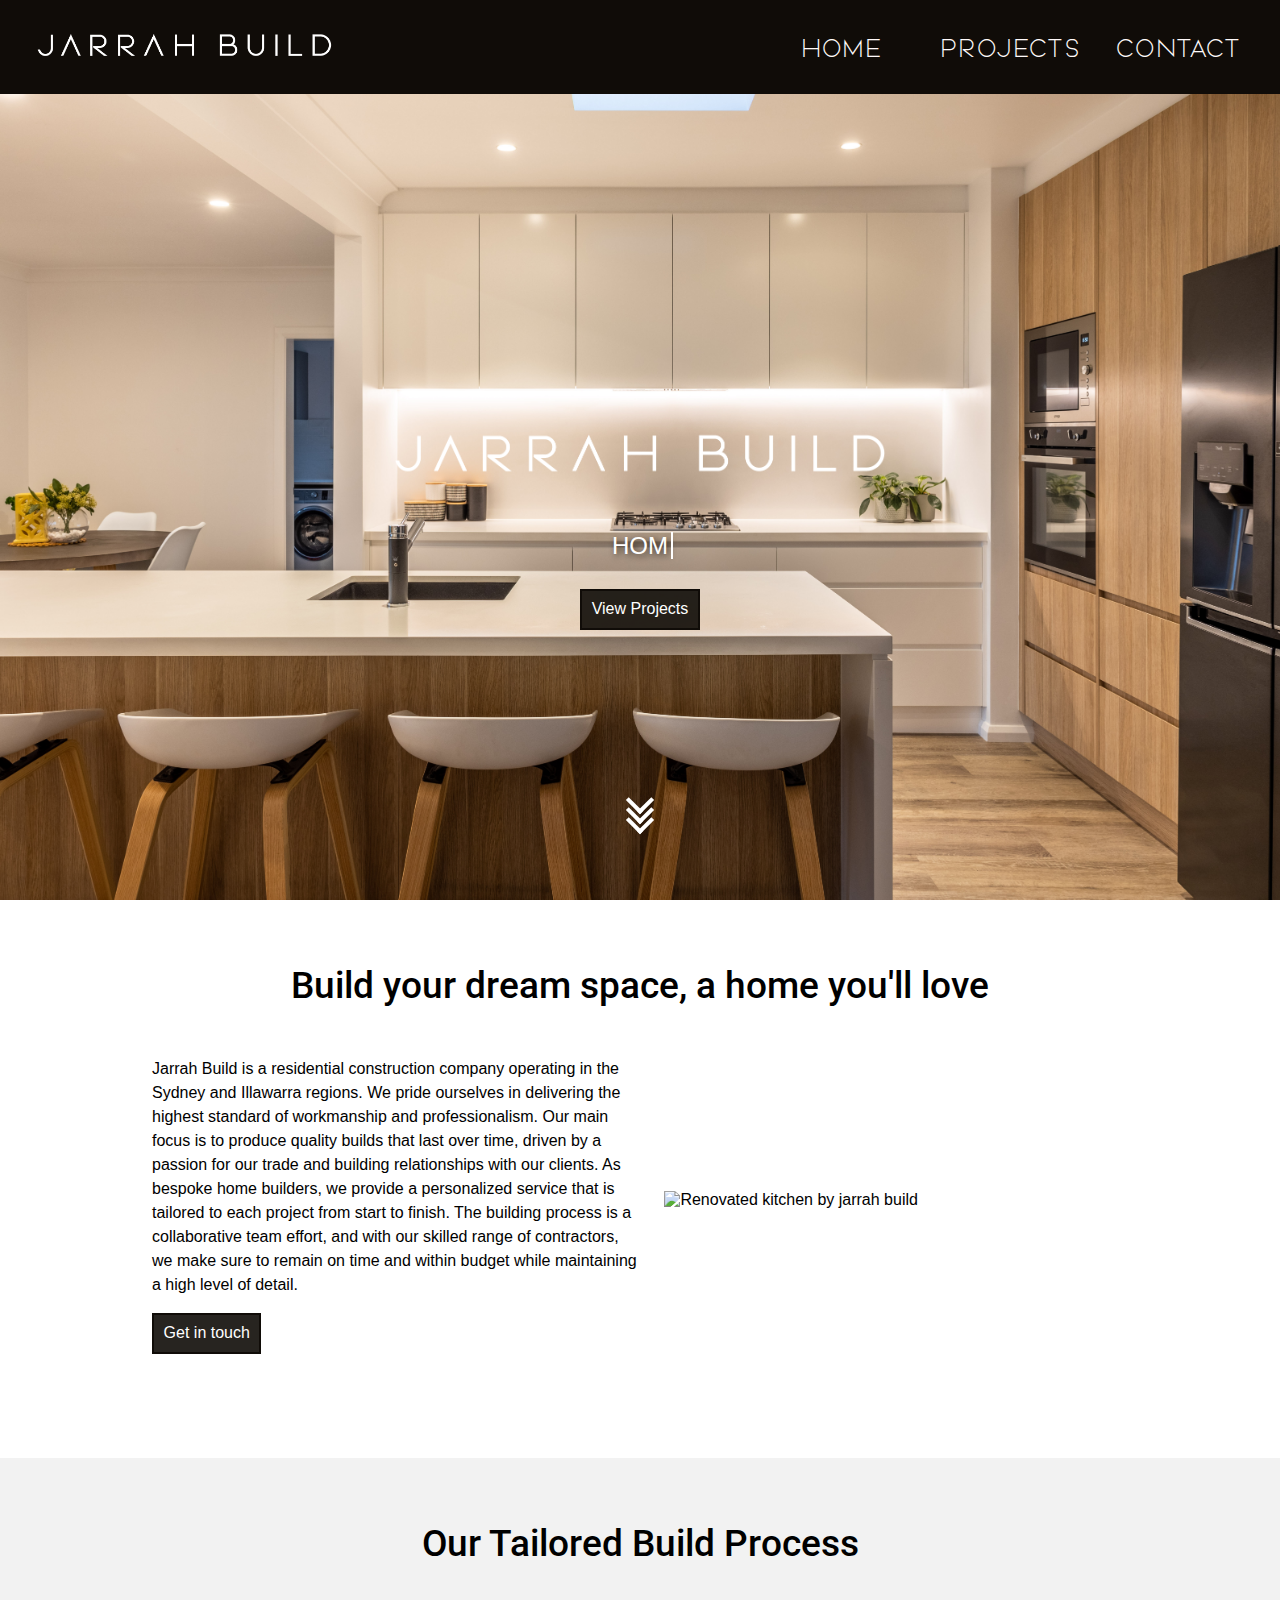
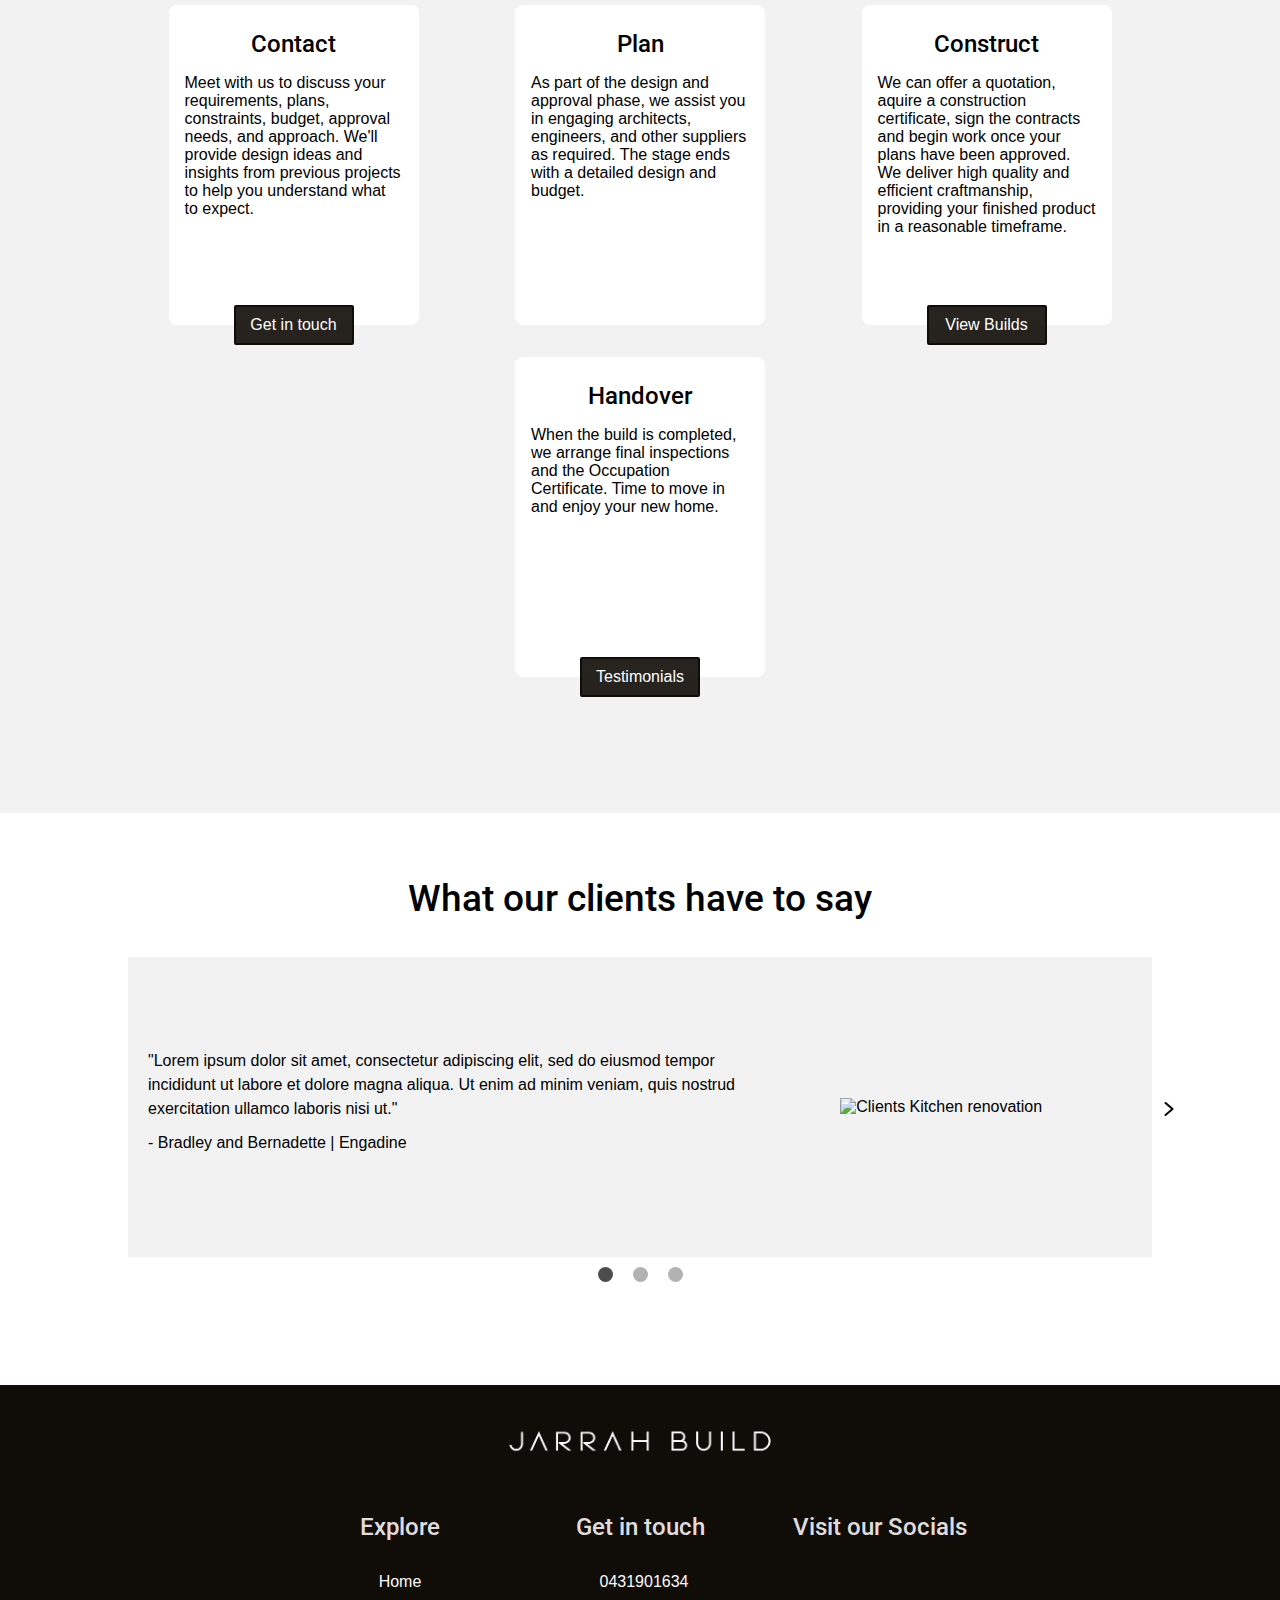
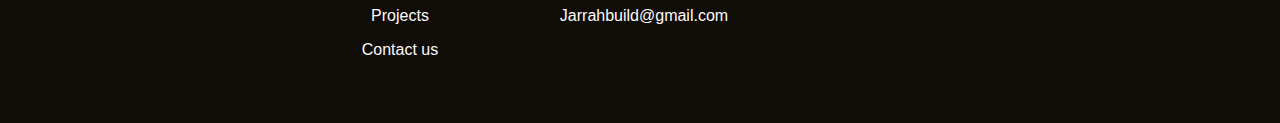
==== index.html @ 90b81e05 "testing og photos" ====
<!DOCTYPE html>
<html lang="en">
<head>
  <meta charset="utf-8">
  <meta name="viewport" content="width=device-width, initial-scale=1">
  <title>JarrahBuild | Sydney and Illawarra residential construction</title>
  <meta name="description" content="JarrahBuild is a Sydney and Illawarra bespoke home building company">
  <meta name="author" content="JarrahBuild">
  
  <meta property="og:title" content="JarrahBuild">
  <meta property="og:description" content="Sydney and Illawarra construction company">
  <meta property="og:type" content="website">
  <meta property="og:url" content="https://www.jarrahbuild.com">
  <meta property="og:image" content="/img/Logo_Black_Stacked.png"> 

  <link rel="preconnect" href="https://fonts.googleapis.com">
  <link rel="preconnect" href="https://fonts.gstatic.com" crossorigin>
  <link rel="preconnect" href="https://fonts.googleapis.com">
  <link rel="preconnect" href="https://fonts.gstatic.com" crossorigin>
  <link href="https://fonts.googleapis.com/css2?family=Roboto:wght@300;500&display=swap" rel="stylesheet">
  
  <script src="https://kit.fontawesome.com/c540fb5887.js" crossorigin="anonymous"></script>
  <link rel="stylesheet" href="css/styles.css" type="text/css">
  <link rel="stylesheet" href="css/home.css" type="text/css">

</head>
<body>
  <!-- Header and nav bar -->
  <header class="main-header">
    <nav class="header-nav">
      <a href="#top">
        <img alt="Jarrah Build company logo" src="img/jarrah_build_logo.png" class="header-logo">
      </a>
      <div class="menu-button">
        <div class="menu-button-burger">
        </div>
      </div>
      <ul class="nav-links">
        <li class="nav-link"><a href="index.html">HOME</a></li>
        <li class="nav-link"><a href="projects.html">PROJECTS</a></li>
        <li class="nav-link"><a href="contact.html">CONTACT</a></li>
      </ul>
    </nav>
  </header>
  <main>
    <!-- Home page landing section -->
    <section class="landing-section background-tint">
      <div class="landing-content"> 
        <div><img alt="Jarrah Build company logo" src="img/jarrah_build_logo.png" class="title-logo"></div>
        <p class="landing-statement"><span class="typing"></span></p>
        <a href="projects.html" class="button-link"><button class="landing-button" aria-label="View projects">View Projects</button></a>
      </div>
      <div class="scroll_arrow">
        <span class="arrow"></span>
        <span class="arrow"></span>
        <span class="arrow"></span>
      </div>
    </section>
    <!-- Home page about the company section -->
    <section class="about-main section">
      <h2 class="section-title">Build your dream space, a home you'll love</h2>
      <div class="large-layout section-content">
        <div class="section-content-container">
          <!-- <h3 class="about-subtitle">What we do</h3> -->
          <p class="about-info">Jarrah Build is a residential construction company operating in the Sydney and Illawarra regions. 
            We pride ourselves in delivering the highest standard of workmanship and professionalism. Our main focus is to produce 
            quality builds that last over time, driven by a passion for our trade and building relationships with our clients. 
            As bespoke home builders, we provide a personalized service that is tailored to each project from start to finish. 
            The building process is a collaborative team effort, and with our skilled range of contractors, we make sure to remain
             on time and within budget while maintaining a high level of detail.</p>
             <!-- <p class="who-are-we content">Jarrah build is a progressive residential building company specializing in all
              building and carpentry work. Founding director Jared Edwards prides himself on prioritizing the clients experience 
              and making sure every detail is perfected to contribute to the visions and dreams of his clients and projects. 
              Jarrah build collaborates with a team of skilled trades to produce seamless builds, clear communication and 
              reliability. </p> -->
          <a href="contact.html"><button class="landing-button about" aria-label="Get in Touch">Get in touch</button></a>
        </div>
        <div class="section-img-container">
          <img src="img/loungeroom2.jpg" alt="Renovated kitchen by jarrah build">
        </div>
      </div>
    </section>
    <section class="build-process section">
      <h2 class="section-title">Our Tailored Build Process</h2>
      <div class="build-process section-content">
        <div class="build-process-card">
          <i class="far fa-comment-dots card-icon" style="font-size: 50px;"></i>
          <h3 class="card-title">Contact</h3>
          <p class="card-text">
            Meet with us to discuss your requirements, plans, constraints, budget, approval needs, and approach. 
            We'll provide design ideas and insights from previous projects to help you understand what to expect.
          </p>
          <a href="contact.html"><button class="card-button" aria-label="Get in touch">Get in touch</button></a>
        </div>
        <div class="build-process-card">
          <i class="fas fa-drafting-compass card-icon" style="font-size: 50px;"></i>
          <h3 class="card-title">Plan</h3>
          <p class="card-text">
            As part of the design and approval phase, we assist you in engaging architects, engineers, and other 
            suppliers as required. The stage ends with a detailed design and budget.
          </p>
          <!-- <a href="about-us.html"><button class="card-button" aria-label="Learn more">Learn more</button></a> -->
        </div>
        <div class="build-process-card">
          <i class="fas fa-home card-icon" style="font-size: 50px;"></i>
          <h3 class="card-title">Construct</h3>
          <p class="card-text">
            We can offer a quotation, aquire a construction certificate, sign the contracts and begin work once your
            plans have been approved. We deliver high quality and efficient craftmanship, providing your finished product in
            a reasonable timeframe.
          </p>
          
          <a href="projects.html"><button class="card-button" aria-label="View our builds">View Builds</button></a>
        </div>
        <div class="build-process-card">
          <i class="far fa-handshake card-icon" style="font-size: 50px;"></i>
          <h3 class="card-title">Handover</h3>
          <p class="card-text">
            When the build is completed, we arrange final inspections and the Occupation Certificate. Time to move 
            in and enjoy your new home.
          </p>
          <a href="#testimonials"><button class="card-button" aria-label="Testimonials">Testimonials</button></a>
        </div>
      </div>
    </section>
    
    <section class="client-testimony section" id="testimonials">
      <h2 class="section-title testimony">What our clients have to say</h2>
      <div class="carousel">
        <button class="carousel__button carousel__button--left is-hidden">
          <img src="/img/left.png" alt="Previous item arrow">
        </button>
        <div class="carousel__track-container">
          <ul class="carousel__track">
            <li class="carousel__slide current-slide">
              <div class="client-quote-container">
                <p class="client-quote">
                  "Lorem ipsum dolor sit amet, consectetur adipiscing elit, sed do eiusmod tempor incididunt ut
                  labore et dolore magna aliqua. Ut enim ad minim veniam, quis nostrud exercitation ullamco laboris 
                  nisi ut."
                </p>
                <p class="client-name">
                  - Bradley and Bernadette | Engadine
                </p>
              </div>
              <div class="client-image">
                <img src="img/kitchen2.jpg" alt="Clients Kitchen renovation">
              </div>
            </li>
            <li class="carousel__slide">
              <div class="client-quote-container">
                <p class="client-quote">
                  "Jared did excellent work on our renovation. The project delivered some interesting challenges that he solved,
                  with good design ideas. He was punctual, reliable, finished the work on schedule and kept the site clean and 
                  tidy. He also selected and managed the subcontractors very well. He was a delight to work with and we are very 
                  happy to recommend him."
                </p>
                <p class="client-name">
                  - Russel and Kerry | Coledale
                </p>
              </div>
              <div class="client-image">
                <img src="img/churcher_testimonial.jpg" alt="Clients Kitchen renovation">
              </div>
            </li>
            <li class="carousel__slide">
              <div class="client-quote-container">
                <p class="client-quote">
                  "I would like to thank Jared of Jarrah Build for recent safety compliance, rectification and beautification 
                  works on our ouse in Gymea Bay. Incredibly professional, Jared carefully listened whilst initially scoping the works, 
                  giving us valuable input that ultimately improved the final outcome. His team were fantastic, going out of their
                  way to ensure an exceptional product."
                </p>
                <p class="client-name">
                  - Lynda | Gymea Bay
                </p>
              </div>
              <div class="client-image">
                <img src="img/lynda_testimonial.jpg" alt="Clients deck renovation">
              </div>
            </li>
          </ul>
        </div>
        <button class="carousel__button carousel__button--right">
          <img src="img/right.png" alt="Next item arrow">
        </button>
        <div class="carousel__nav">
          <button class="carousel__indicator current-slide"></button>
          <button class="carousel__indicator"></button>
          <button class="carousel__indicator"></button>
        </div>
      </div>
    </section>
    <!--section-why-us-->
    <!-- <section class="section why-us"> 
      <h2 class="why-us title">Why choose Jarrah Build?</h2>
      <div class="content-container sec3">
        <div class="card-why-us">
          <img src="img/mycollection/png/002-meeting.png" alt="Business meeting" class="card-icon">
          <h3 class="card-title-why-us">Title 1</h3>
          <p class="card-content-why-us">
            "Lorem ipsum dolor sit amet, consectetur adipiscing elit, sed do eiusmod tempor incididunt ut
            labore et dolore magna aliqua. Ut enim ad minim veniam,
          </p>
        </div>
        <div class="card-why-us">
          <img src="img/mycollection/png/005-sketch.png" alt="Design plans" class="card-icon">
          <h3 class="card-title-why-us">title 2</h3>
          <p class="card-content-why-us">
            "Lorem ipsum dolor sit amet, consectetur adipiscing elit, sed do eiusmod tempor incididunt ut
            labore et dolore magna aliqua. Ut enim ad minim veniam,
          </p>
        </div>
        <div class="card-why-us">
          <img src="img/mycollection/png/004-shield.png" alt="High quality tradeswork" class="card-icon">
          <h3 class="card-title-why-us"> title 3</h3>
          <p class="card-content-why-us">
            "Lorem ipsum dolor sit amet, consectetur adipiscing elit, sed do eiusmod tempor incididunt ut
            labore et dolore magna aliqua. Ut enim ad minim veniam,
          </p>
        </div>
        <div class="card-why-us">
          <img src="img/mycollection/png/007-review.png" alt="review job" class="card-icon">
          <h3 class="card-title-why-us">title 4</h3>
          <p class="card-content-why-us">
            "Lorem ipsum dolor sit amet, consectetur adipiscing elit, sed do eiusmod tempor incididunt ut
            labore et dolore magna aliqua. Ut enim ad minim veniam,
          </p>
        </div>
      </div>
    </section> -->
  </main>
  <footer>
    <img alt="Jarrah Build company logo" src="img/jarrah_build_logo.png" class="footer-logo" >
    <div class="footer-links-container">
      <nav class="footer-nav">
        <h3 class="footer-subtitle">Explore</h3>
        <ul class="footer-nav-links">
          <li class="footer-link"><a href="index.html">Home</a></li>
          <li class="footer-link"><a href="projects.html">Projects</a></li>
          <li class="footer-link"><a href="contact.html">Contact us</a></li>
        </ul>
      </nav>
      <div class="footer-contact">
        <h3 class="footer-subtitle">Get in touch</h3>
        <ul class="footer-nav-links">
          <li class="footer-link"><i class="fas fa-phone footer-icon"></i><a href="tel:+61-431-901-634" title="Call us">0431901634</a></li>
          <li class="footer-link"><i class="far fa-envelope footer-icon"></i><a href="mailto:Jarrahbuild@gmail.com">Jarrahbuild@gmail.com</a></li>
        </ul>
      </div>
      <div class="footer-socials">
        <h3 class="footer-subtitle">Visit our Socials</h3>
        <ul class="footer-nav-links socials">
          <li class="footer-link social"><a href="https://www.facebook.com/Jarrah-Build-102011485678112" title="Facebook" target="_blank"><i class="fab fa-facebook-square social-icon"></i></a></li>
          <li class="footer-link social"><a href="https://www.instagram.com/jarrahbuild/" title="Instagram" target="_blank"><i class="fab fa-instagram social-icon"></i></a></li>
        </ul>
      </div>
    </div>
    
  </footer>
  <script src="js/main.js"></script>
  <script src="js/carousel.js"></script>
  <script src="js/typewriter.js"></script>
</body>
</html>
---- css/styles.css ----
/* Default styles */
@font-face {
  font-family: 'GothamRegular';
  src: url('/fonts/Gotham-Book.ttf') format('truetype');
}
@font-face {
  font-family: 'GothamMedium';
  src: url('/fonts/GothamMedium') format('truetype');
}
@font-face {
  font-family: 'EnvironmentRegular';
  src: url('/fonts/Environment_Regular.ttf') format('truetype');
  font-weight: 'normal';
}

@font-face {
  font-family: 'EnvironmentBold';
  src: url('/fonts/Environment_Bold.ttf') format('truetype');
  font-weight: 'bold';
}
* {
  box-sizing: border-box;
  margin: 0;
  padding: 0;
}

body {
  font-family: 'Helvetica';
  font-size: 1em;
}

h1, h2, h3 {
  font-family: 'Roboto', sans-serif;
  font-weight: 500;
}

ul {
  list-style: none;
  
}

a {
  text-decoration: none;
  color: #FFFAFA;
}






/* Header / nav styles */
.main-header {
  position: fixed;
  width: 100%;
  background-color: #100c08;  
  z-index: 3;
}

.header-logo {
  max-height: 70px;
}

.header-nav {
  display: flex;
  justify-content: space-between;
  align-items: center;
  flex-flow: wrap;
  padding: 0px 1em;
}

/* Navigation links */
.nav-links {
  display: flex;
  flex-flow: column;
  align-items: center;
  position: absolute;
  top: 70px;
  left: 0px;
  right: 0px;
  background-color: rgba(16,12,8, 0.8);
  opacity: 0;
  transform: scaleY(0);
  transform-origin: top center;
  transition: all 0.5s ease-in-out;
  
  
}

.dropdown-open {
  position: absolute;
  padding-top: 1em;
  opacity: 1;
  transform: scaleY(1);

}




.nav-link {
  font-size: 1.5em;
  width: 100%;
  padding: 20px 0px;
  border-bottom: 1px #FFFAFA solid;
  text-align: center;
  
}

.nav-link a {
  position: relative;
  font-family: 'EnvironmentRegular';
  letter-spacing: 0.1em;
}

.nav-link a:after {
  content: "";
  position: absolute;
  background-color: #FFFAFA;
  height: 3px;
  width: 0;
  left: 0;
  bottom: -5px;
  transition: 0.3s;
}

.nav-link a:hover:after {
  width: 100%;
}



/* Hamburger button */
.menu-button {
  display: flex;
  justify-content: center;
  align-items: center;
  width: 70px;
  height: 70px;
  cursor: pointer;
  transition: all 0.5s ease-in-out;
}

.menu-button-burger {
  width: 50px;
  height: 5px;
  background: #fff;
  border-radius: 5px;
  transition: all 0.5s ease-in-out;
}

.menu-button-burger::before,
.menu-button-burger::after {
  content: '';
  position: absolute;
  background: #fff;
  width: 50px;
  height: 5px;
  border-radius: 5px;
  transition: all 0.5s ease-in-out;
}

.menu-button-burger::before {
  transform: translateY(-15px);
}

.menu-button-burger::after {
  transform: translateY(15px);
}

/* burger animation */

.menu-button.open .menu-button-burger {
  transform: translateX(50px);
  background: transparent;
}

.menu-button.open .menu-button-burger::before {
  transform: rotate(45deg) translate(-35px, 35px);

}

.menu-button.open .menu-button-burger::after {
  transform: rotate(-45deg) translate(-35px, -35px);
  
}

/* Scroll arrow */

.scroll_arrow {
  position: absolute;
  top: 90%;
  left: 50%;
  transform: translate(-50%, -50%);
}

.arrow {
  display: block;
  width: 20px;
  height: 20px;
  border-bottom: 4px solid white;
  border-right: 4px solid white;
  transform: rotate(45deg);
  margin: -10px;
  animation: scroll 2s infinite;
}

.arrow:nth-child(2) {
  animation-delay: -.2s;
}
.arrow:nth-child(3) {
  animation-delay: -.4s;
}
.arrow:nth-child(2) {
  animation-delay: -.2s;
}

@keyframes scroll {
  0% {
    opacity: 0;
    transform: rotate(45deg) translate(-20px, -20px)
  }
  50%{
    opacity: 1;
  }
  100%{
    opacity: 0;
    transform: rotate(45deg) translate(20px, 20px)
  }
}

/* Default styles for each section */

.section {
  min-height: 50vh;
  width: 100%;
  padding: 4em 0;
  display: flex;
  flex-direction: column;
  align-items: center;
}


 /* Footer styles */

footer {
  background-color: #100c08;
  display: flex;
  flex-direction: column;
  align-items: center;
  /* margin-top: 3em; */
}

.footer-logo {
  max-height: 80px;
  margin: 1em auto 0 auto;
}

.footer-links-container {
  margin: 2em;
}

.footer-subtitle {
  color:rgba(255,250,250, 0.9);
  text-align: center;
  margin-bottom: 1em;
  font-size: 1.5em;
}

.footer-nav-links {
  margin-bottom: 1.5em;
}

.footer-nav-links.socials {
  text-align: center;
}

.footer-link.social {
  display: inline;
}


.footer-link {
  color:rgba(255,250,250, 0.9);
  text-align: center;
  padding: 0.5em;
  z-index: 1;
}

.footer-icon {
  margin-right: 0.5em;
}

.social-icon {
  font-size: 30px;
}

.footer-link a {
  position: relative;
}

.footer-link a:after {
  content: "";
  position: absolute;
  width: 0;
  height: 2px;
  background-color: #FFFAFA;
  left: 0;
  bottom: -1px;
  transition: 0.3s;
}

.footer-link a:hover:after {
  width: 100%;
}

/* Banner styles used on about/contact/projects page */

.top-banner-section {
  width: 100%;
  height: 50vh;
  position: relative;
  background-image: url('/img/loungeroom1.jpg');
  background-size: cover;
  background-repeat: no-repeat;
  background-position: center;
}


.banner-title-container {
  position: relative;
  top: 23vh;
  width: 90vw;
  margin: 0 auto;
}

.banner-title {
  font-size: 2.5em;
  color: white;
  text-shadow: 0.1em 0.1em 0.3em rgba(16,12,8, 0.9)
}

.banner-subtitle {
  color: white;
  text-shadow: 0.1em 0.1em 0.3em rgba(16,12,8, 0.9)
}




/* Ipad size screen */

@media only screen and (min-width: 768px) {

  /* footer styles */
  .footer-links-container {
    display: flex;
    width: 720px;
    
  }

  .footer-nav-links {
    width: 240px;
  }
  
}

/* ipad pro size screen */

@media only screen and (min-width: 1024px) {
  
  /* Remove hamburger icon */
  .menu-button {
    display: none;
  }

  .header-logo {
    max-height: 90px;
  }

  .nav-links {
    all: initial;
    display: flex;
    list-style: none;
    justify-content: center;
    align-items: center;
    height: 90px;;
  }

  .nav-link {
    display: flex; 
    align-items: center;
    justify-content: center;
    padding: 1em;
    height: 90%;
    border-bottom: none;
    min-width: 6em;
    transition: all 0.5s ease-in-out;
  }

  .nav-link a {
    transition: all 0.5s ease-in-out;
    /* font-family:'EnvironmentRegular';; */
  }

  .nav-link:hover  a {
    color: rgba(255,250,250, 0.9);
    transform: scale(1.05);
  }

  /* scroll arrow */

  .scroll_arrow {
    display: block;
  }
  
}
---- css/home.css ----
.main {
  width: 100vw;
  min-height: 95vh;
}

.landing-section {
  position: relative;
  top: 0;
  left: 0;
  width: 100%;
  height: 100vh;
  z-index: 1;
  background-image: url('../img/kitchenvert.jpg');
  background-size: cover;
  background-repeat: no-repeat;
  background-position: center;
  display: flex;
  
}

.landing-content {
  padding-top: 45vh;
  width: 500px;
  margin: 0 auto;
  display: flex;
  flex-direction: column;
  align-items: center;
}

.title-logo {
  max-height: 100px;
  text-shadow: 0.1em 0.1em 0.3em rgba(16,12,8, 0.9);
  
}

.landing-title {
  padding: 0.5em 1em;
  font-size: 2em;
  color: white;
  text-shadow: 0.1em 0.1em 0.3em rgba(16,12,8, 0.9)
}

.landing-statement {
  padding: 0 2em;
  color: white;
  text-shadow: 0.1em 0.1em 0.3em rgba(16,12,8, 0.8)
}

.typing {
  position: relative;

}

.typing::after {
  content: "";
  position: absolute;
  right: -5px;
  width: 2px;
  height: 100%;
  border-right: 2px solid white;
  animation: type-cursor 0.7s infinite ease-in-out;
}

@keyframes type-cursor {
  0% {
    opacity: 0;
  }
  100% {
    opacity: 1;
  }
}

.landing-button {
  all: unset;
  align-self: flex-start;
  border: 2px  rgba(16,12,8) solid;
  padding: 0.6em;
  color: white;
  background-color: rgba(16,12,8, 0.9);
  cursor: pointer;
  transition: all 0.2s ease;
}

.button-link {
  margin-top: 0.8em;
}

.landing-button:hover {
  background-color:rgba(16,12,8)
}

.landing-button:focus {
  outline: 3px solid white;
}

/* About section homepage */

.section {
  min-height: 50vh;
  width: 100%;
  display: flex;
  flex-direction: column;
  align-items: center;
  
}

.section-title {
  font-size: 2.3em;
  width: 90%;
  text-align: center;
}

.section-content {
  padding: 1.5em;
  width: 90%;
  max-width: 1024px;
}

.about-info {
  margin-top: 1.6em;
  line-height: 1.5em;
  font-size: 1em;
}

.landing-button.about {
  margin: 1em 0;
}

.section-img-container {
  width: 100%;
}

.section-img-container img {
  width: 100%;
  height: auto;
}


/* Build process section */

.build-process.section {
  background-color: #F2F2F2;
}


.section-content.build-process {
  display: flex;
  justify-content: space-evenly;
  flex-wrap: wrap;
  max-width: 1200px;
  margin-bottom: 2em;
}


/* build process card styles */

.build-process-card {
  position: relative;
  width: 250px;
  height: 320px;
  background-color: white;
  margin: 1em;
  border-radius: 0.5em;
}

.card-icon {
  display: block;
  text-align: center;
  margin: 0.5em 1em 0.3em 1em;
}

.card-title {
  text-align: center;
  font-size: 1.5em;
}

.card-text {
  margin: 1em;
}

.card-button {
  position: absolute;
  top: 300px;
  left: 65px;
  height: 40px;
  width: 120px;
  border: 2px  rgba(16,12,8) solid;
  border-radius: 2px;
  color: white;
  background-color: rgba(16,12,8, 0.9);
  cursor: pointer;
  transition: all 0.2s ease;
  font-size: 1em;
}

.card-button:hover {
  background-color: rgba(16,12,8);
}

/* About us page - why choose jarrahbuild section */
.section.why-us {
  justify-content: center;
  background-color: #f2f2f2;
}
.why-us.title {
  text-align: center;
  font-size: 2.3em;
  margin-bottom: 0.5em;

}
.content-container.sec3 {
  max-width: 1400px;
  display: flex;
  flex-wrap: wrap;
  padding: 0 2em;
}

.card-why-us {
  padding: 2em;
  display: flex;
  flex-direction: column;
  align-items: center;
}

.card-title-why-us {
  padding: 0.5em;
}

.card-content-why-us {
  text-align: center;
}

/* Client testimony section */
 .client-testimony.section {
   min-height: 40vh;
   margin-bottom: 4em;
   background-color: white;
 }

 .section-title.testimony {
   margin-bottom: 1em;
 }

 .carousel {
   position: relative;
   height: 600px;
   width: 90%;
   max-width: 1024px;
   
 }

 .carousel__track-container {
   /* background: lightgreen; */
   position: relative;
   /* padding: 10px; */
   height: 100%;
   overflow: hidden;
 }

 .carousel__track {
   position: relative;
   padding: 0; 
   margin: 0;
   list-style: none;
   height: 100%;
   transition: transform 0.5s ease-in-out;
 }

 .carousel__slide {
   position: absolute;
   background-color: #F2F2F2;
   padding: 30px 10px;
   top:0;
   bottom: 0;
   width: 100%;
   height: 100%;
   display: flex;
   justify-content: center;
   /* align-items: center; */
   flex-wrap: wrap;
   
 }

 .client-quote-container {
   width: 100%;
   /* height: 40%; */
   padding-left: 10px;
   display: flex;
   flex-direction: column;
   justify-content: center;
 }

 .client-quote {
  line-height: 1.5em;
 }

 .client-name {
   margin: 0.8em 0;
 }

 .client-image {
   width: 100%;
   height: 60%;
   display: flex;
   justify-content: center;
   align-items: center;
 }
 .client-image img {
   max-width: 100%;
   max-height: 100%;
   
 }

 .carousel__button {
   position: absolute;
   top: 50%;
   transform: translateY(-50%);
   height: 20px;
   width: 20px;
   border: 0;
   background: transparent;
   cursor: pointer;
 }

 .carousel__button--right {
   right: -15px;
 }

 .carousel__button--left {
   left: -15px;
 }

 .carousel__nav {
   display: flex;
   justify-content: center;
   align-items: center;
 }

 .carousel__indicator {
   border: 0;
   border-radius: 50%;
   width: 15px;
   height: 15px;
   margin: 10px;
   background: rgba(0,0,0,0.3);
   cursor: pointer;
 }

 .carousel__indicator.current-slide {
   background: rgba(0,0,0,0.7)
 }

 .is-hidden {
   display: none;
 }

 

 
   
   
 

 @media only screen and (min-width: 768px) {
  .section-content.large-layout {
    display: flex;
    
  }

  .landing-section {
    background-image: url('../img/landing_large_screen.jpg');
    background-size: cover;
    background-repeat: no-repeat;
  
  }

  .landing-content {
    padding-top: 45vh;
    width: 500px;
    margin: 0 auto;
    display: flex;
    flex-direction: column;
    align-items: center;
  }

  .landing-statement {
    font-size: 1.5em;
  }
  
  .title-logo {
    max-height: 160px;  
  }

  .section-content-container {
    width: 50%;
  }

  .section-img-container {
    width: 50%;
    display: flex;
    justify-content: center;
    align-items: center;
    
  }

  .section-img-container img {
    width: 90%;
    
  }

  .carousel__slide {
    flex-wrap: nowrap;
  }

  .client-quote-container {
    width: 60%;
  }

  .client-image {
    height: 100%;
    width: 40%;
  }

  .carousel {
    height: 300px;
  }

  .carousel__button--right {
    right: -25px;
  }
 
  .carousel__button--left {
    left: -25px;
  }

  .card-why-us {
    width: 50%;
  }

  
 }

@media only screen and (min-width: 1024px) {
  .landing-content {
    max-width: 900px;
  }

  .landing-content {
    padding-top: 42vh;
   
  }
  
  .title-logo {
    max-height: 150px;    
  }

  .landing-title {
    font-size: 4em;
  }

  .landing-statement {
    font-size: 1.5em;
    padding: 0 2.7em;
  }

  .landing-button {
    font-size: 1em;
    margin: 1em 4em;
  }

  .card-why-us {
    width: 25%;
  }
 }
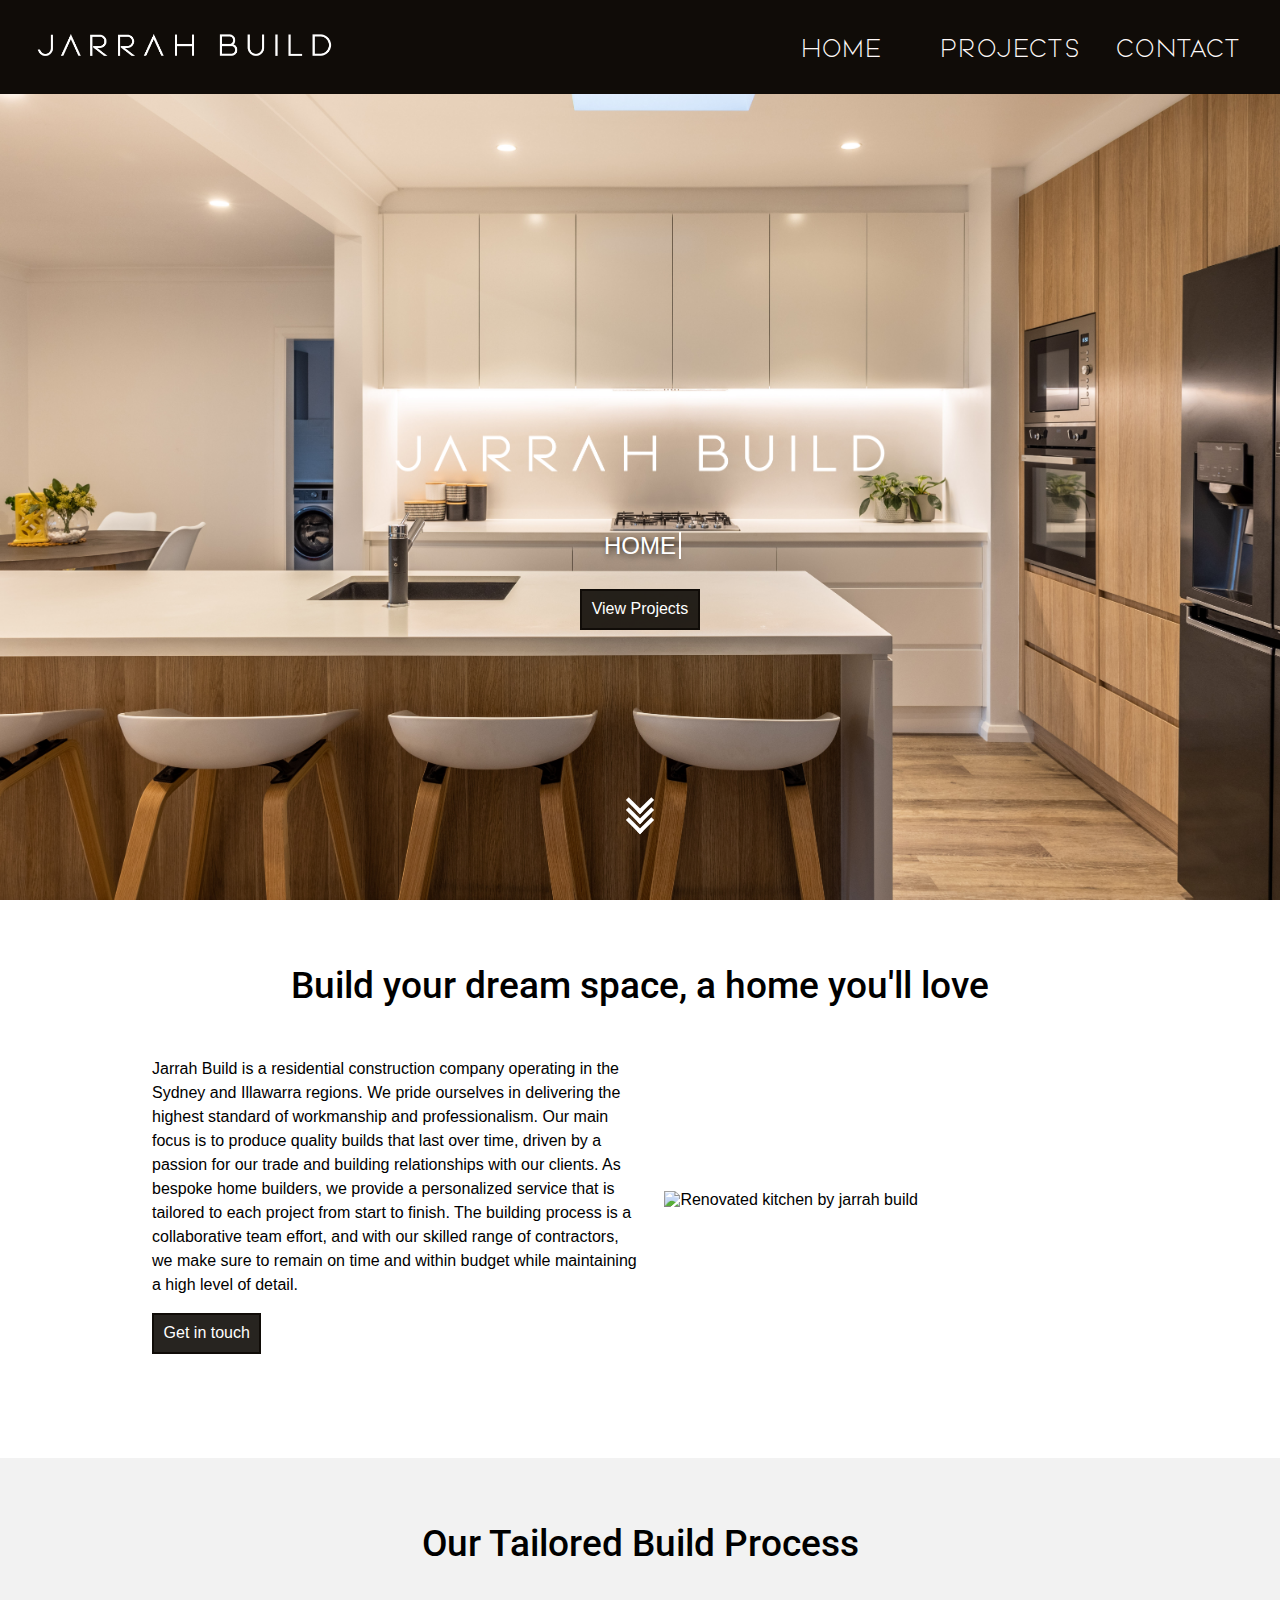
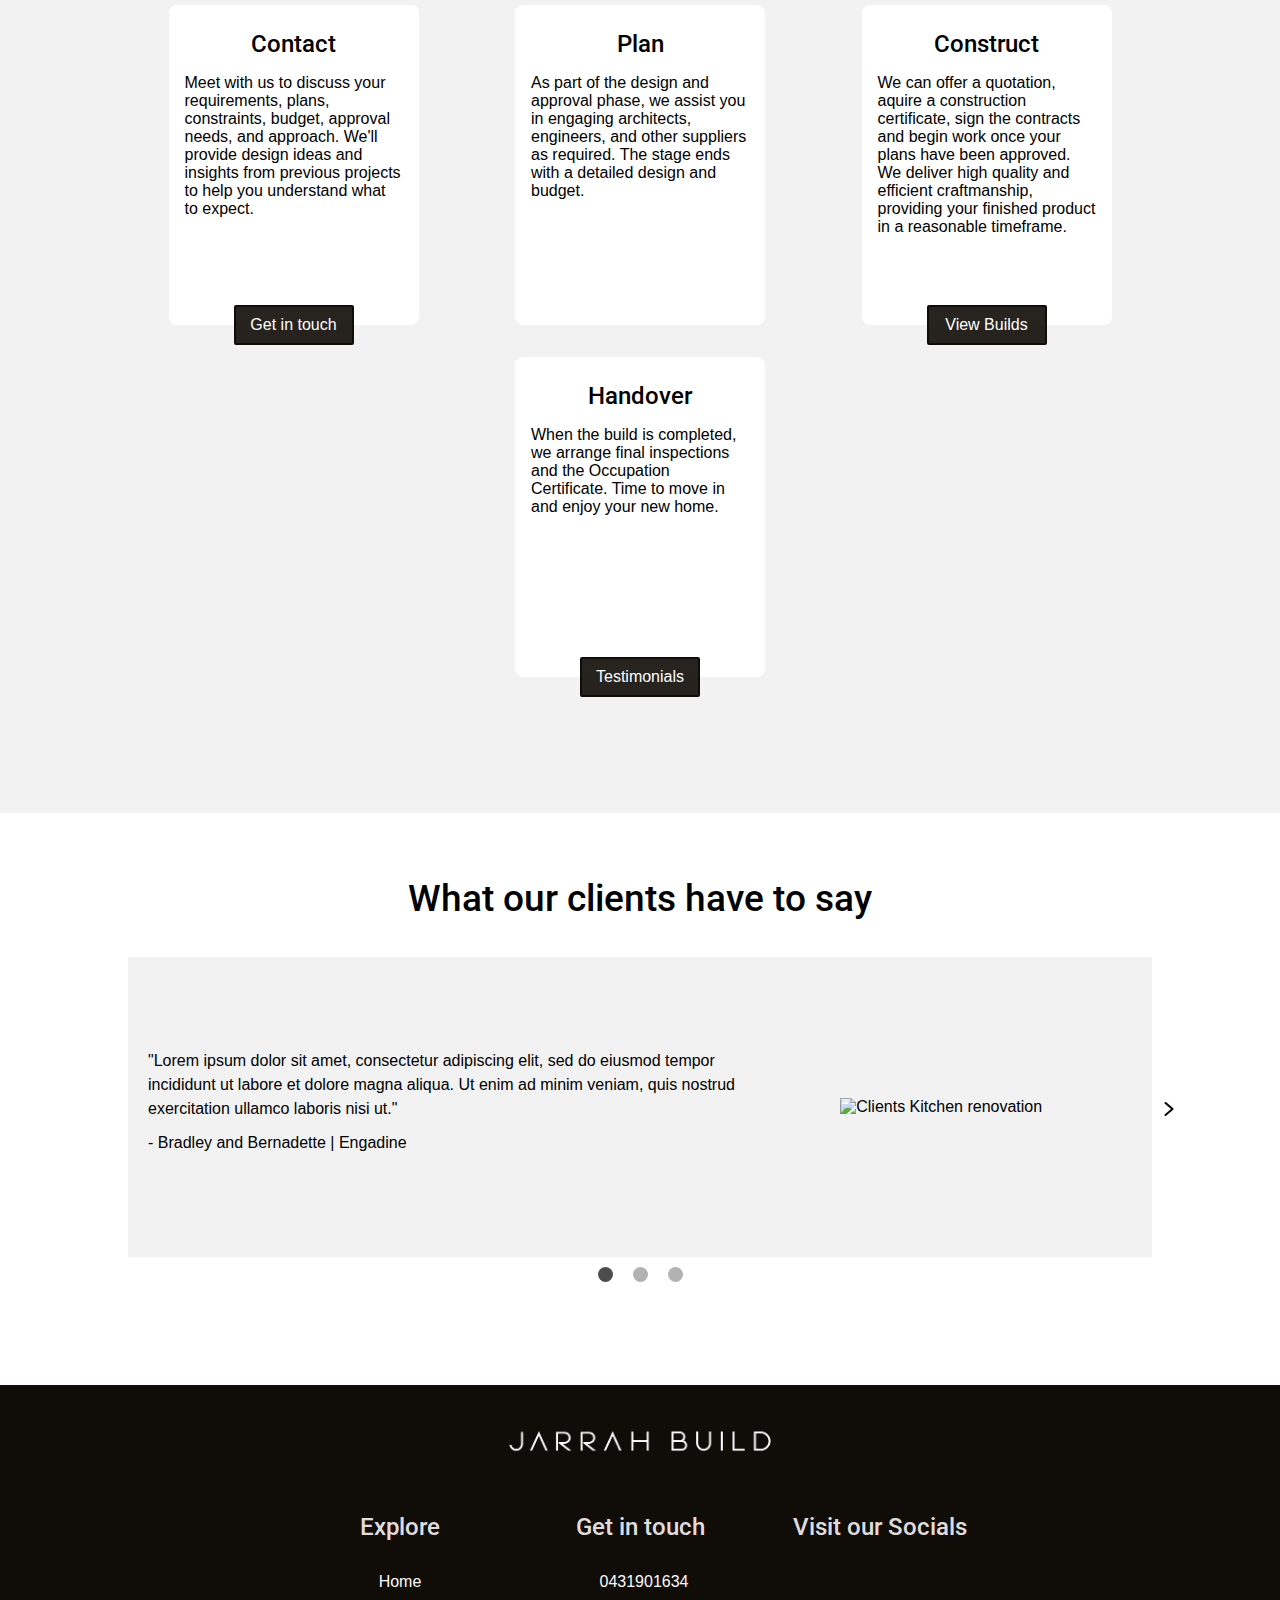
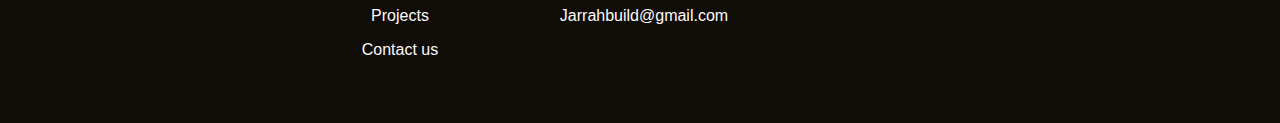
==== commit 235cf473: "changing og image" ====
--- a/index.html
+++ b/index.html
@@ -11,7 +11,7 @@
   <meta property="og:description" content="Sydney and Illawarra construction company">
   <meta property="og:type" content="website">
   <meta property="og:url" content="https://www.jarrahbuild.com">
-  <meta property="og:image" content="/img/Logo_Black_Stacked.png"> 
+  <meta property="og:image" content="/img/OG_img.jpeg"> 
 
   <link rel="preconnect" href="https://fonts.googleapis.com">
   <link rel="preconnect" href="https://fonts.gstatic.com" crossorigin>
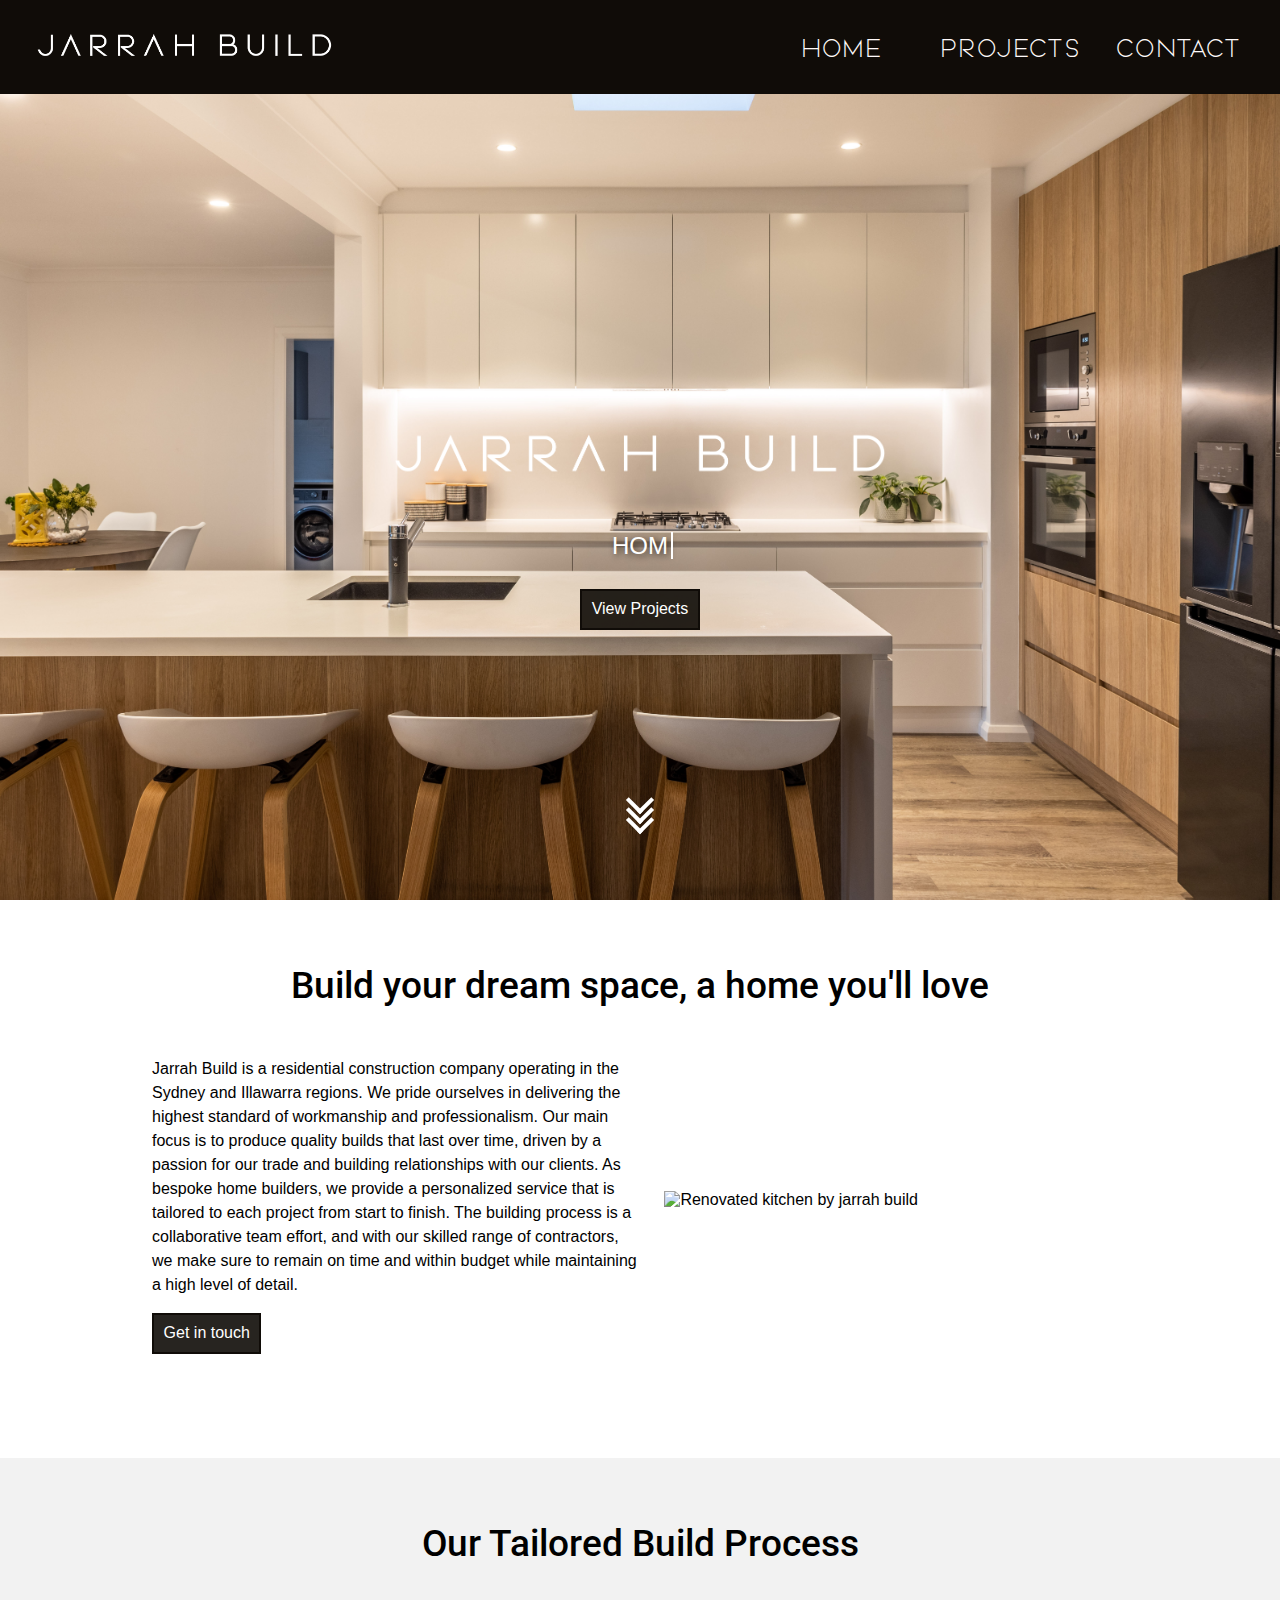
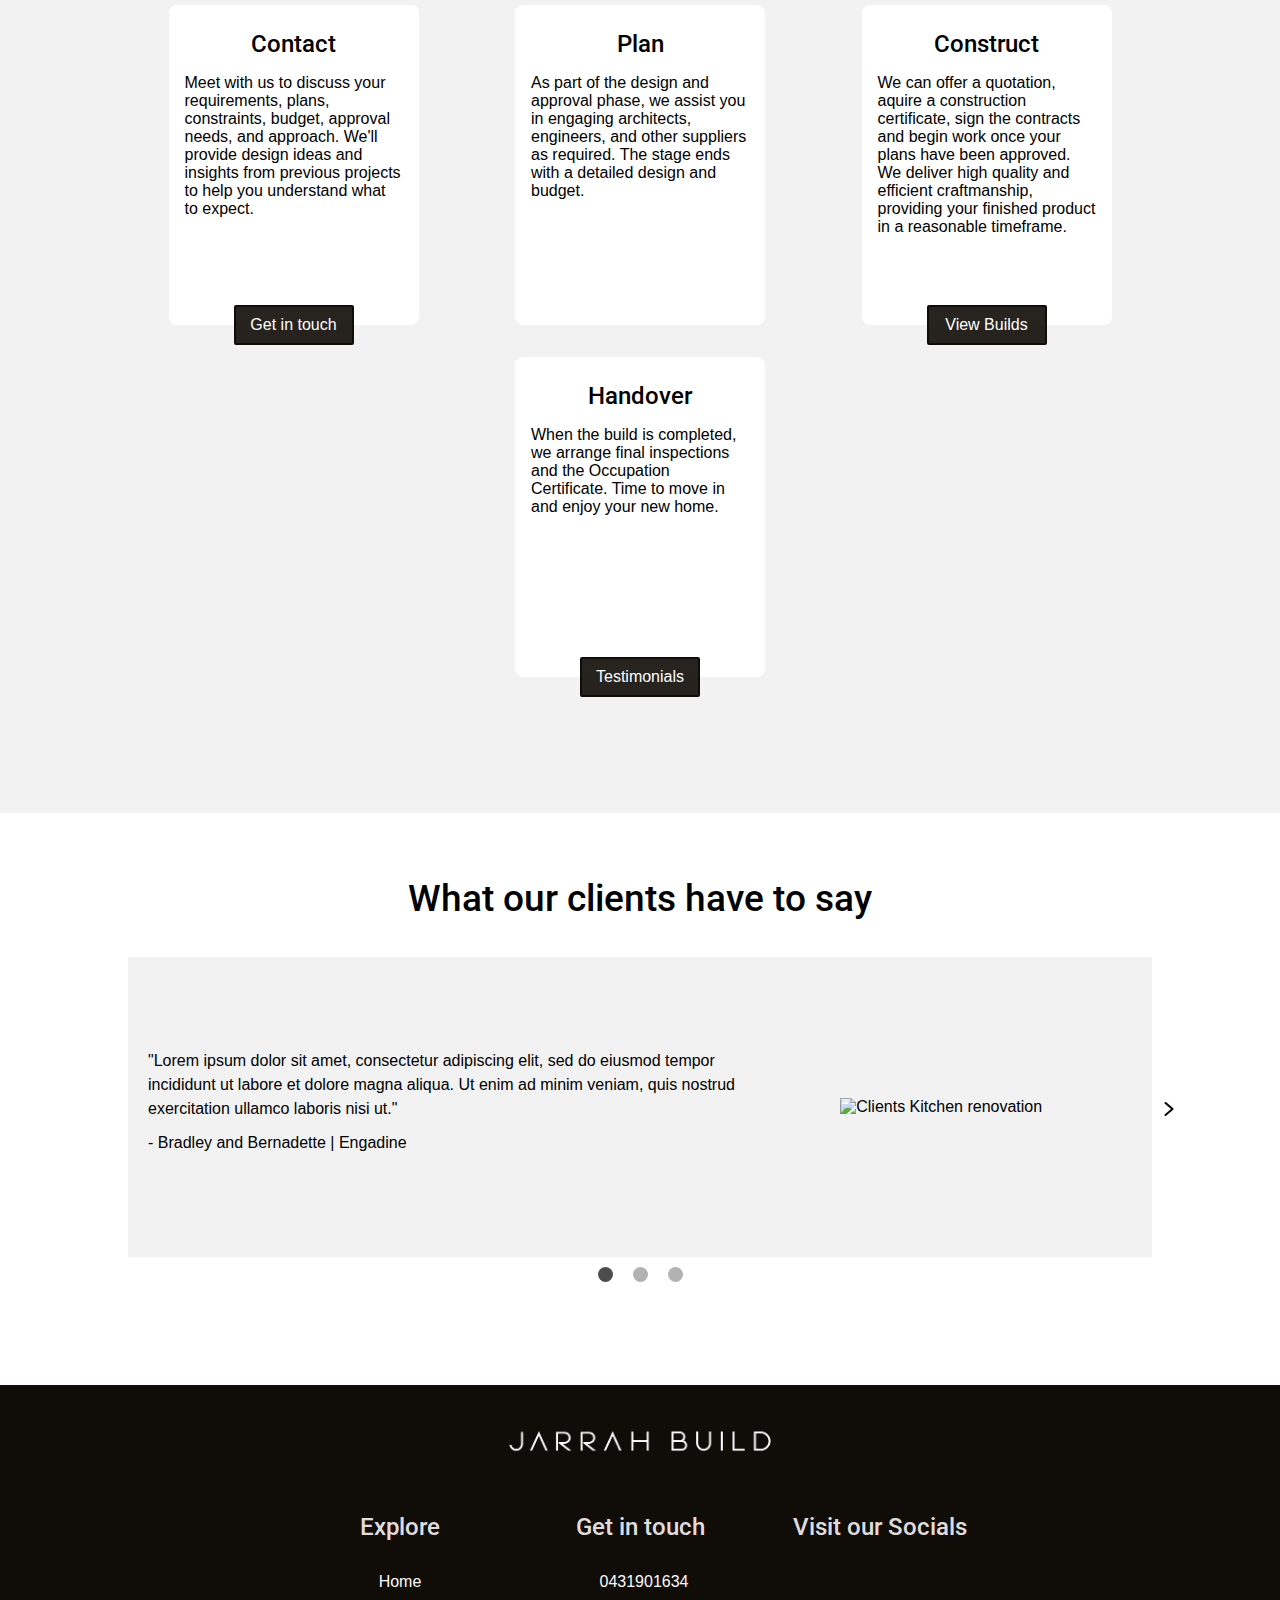
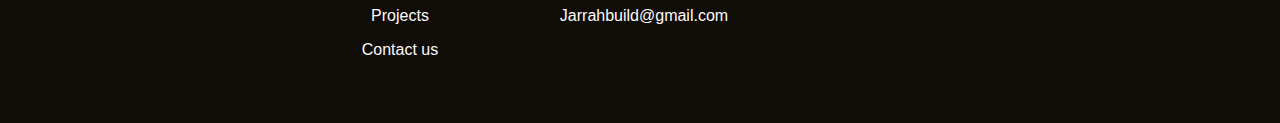
==== commit 45e046bc: "Change og description" ====
--- a/index.html
+++ b/index.html
@@ -8,7 +8,7 @@
   <meta name="author" content="JarrahBuild">
   
   <meta property="og:title" content="JarrahBuild">
-  <meta property="og:description" content="Sydney and Illawarra construction company">
+  <meta property="og:description" content="Bespoke homes | Building & Carpentry | Servicing the South coast & Sydney">
   <meta property="og:type" content="website">
   <meta property="og:url" content="https://www.jarrahbuild.com">
   <meta property="og:image" content="/img/OG_img.jpeg"> 
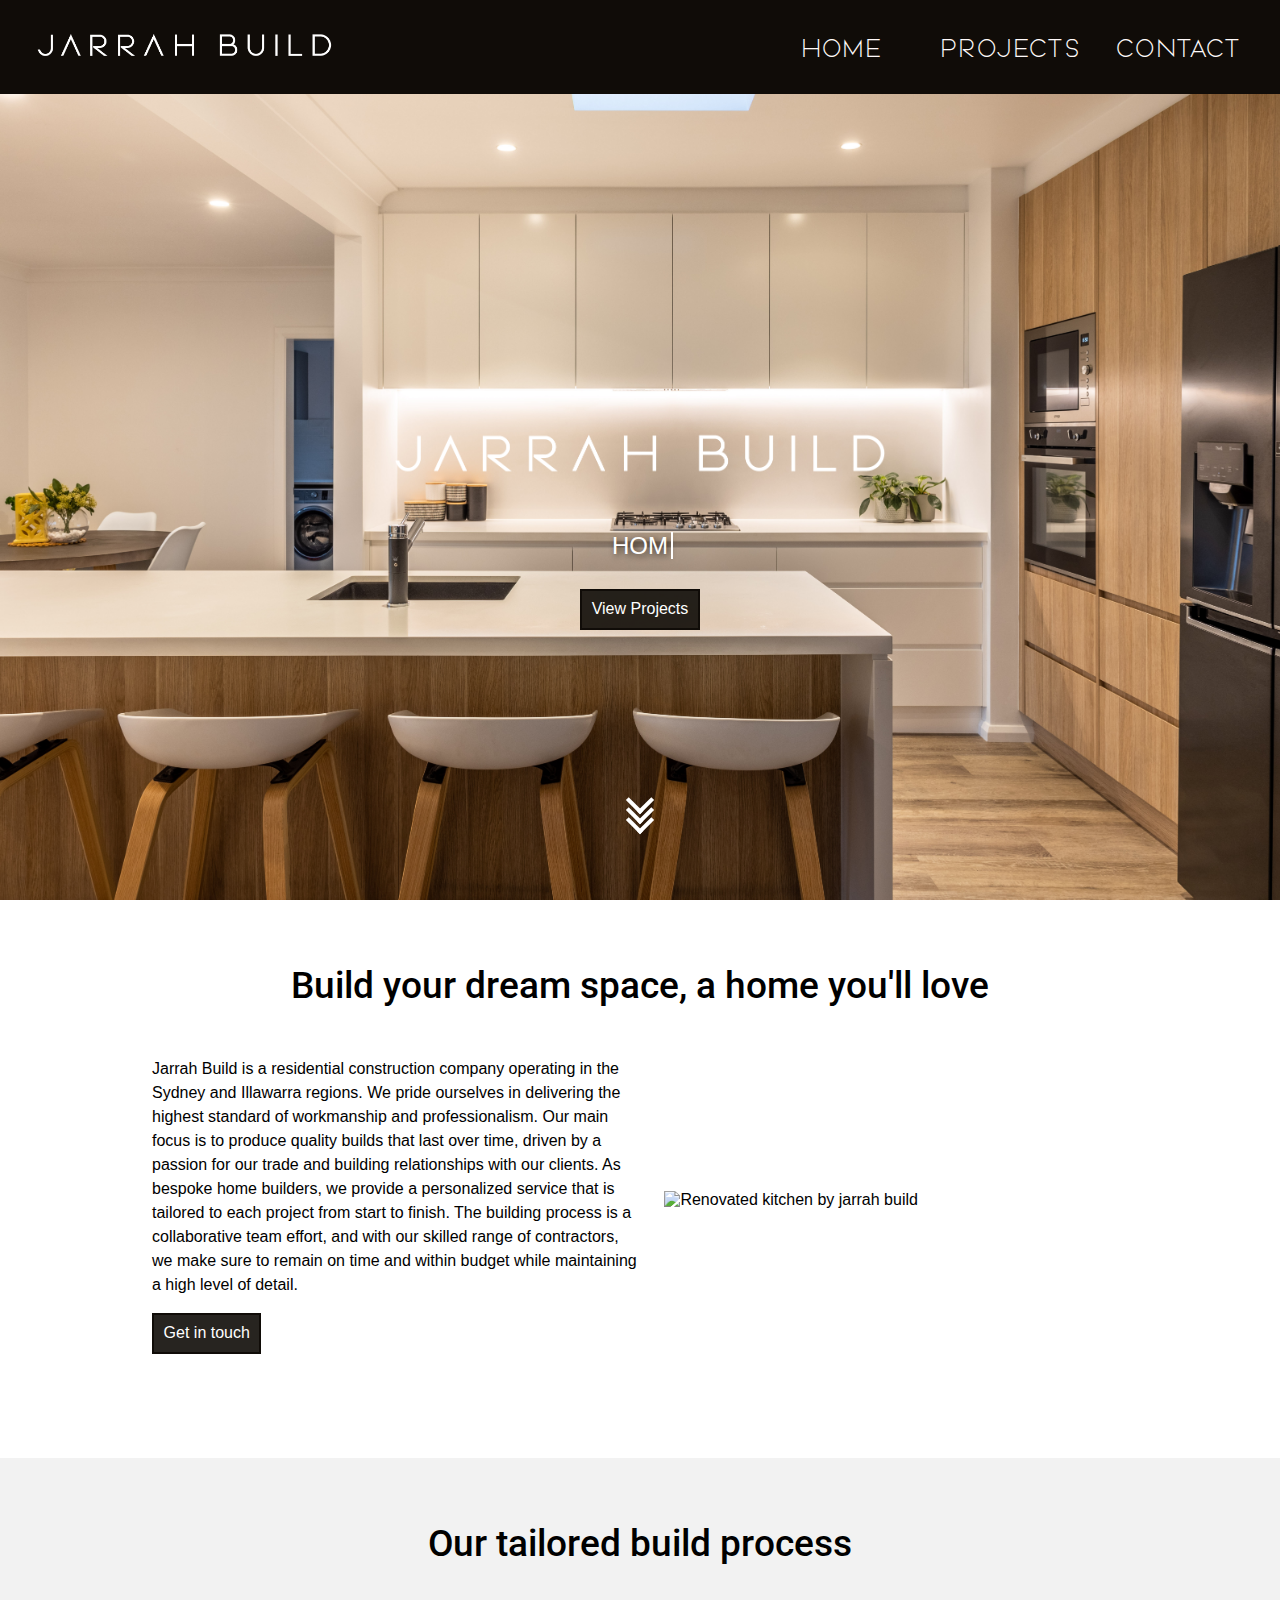
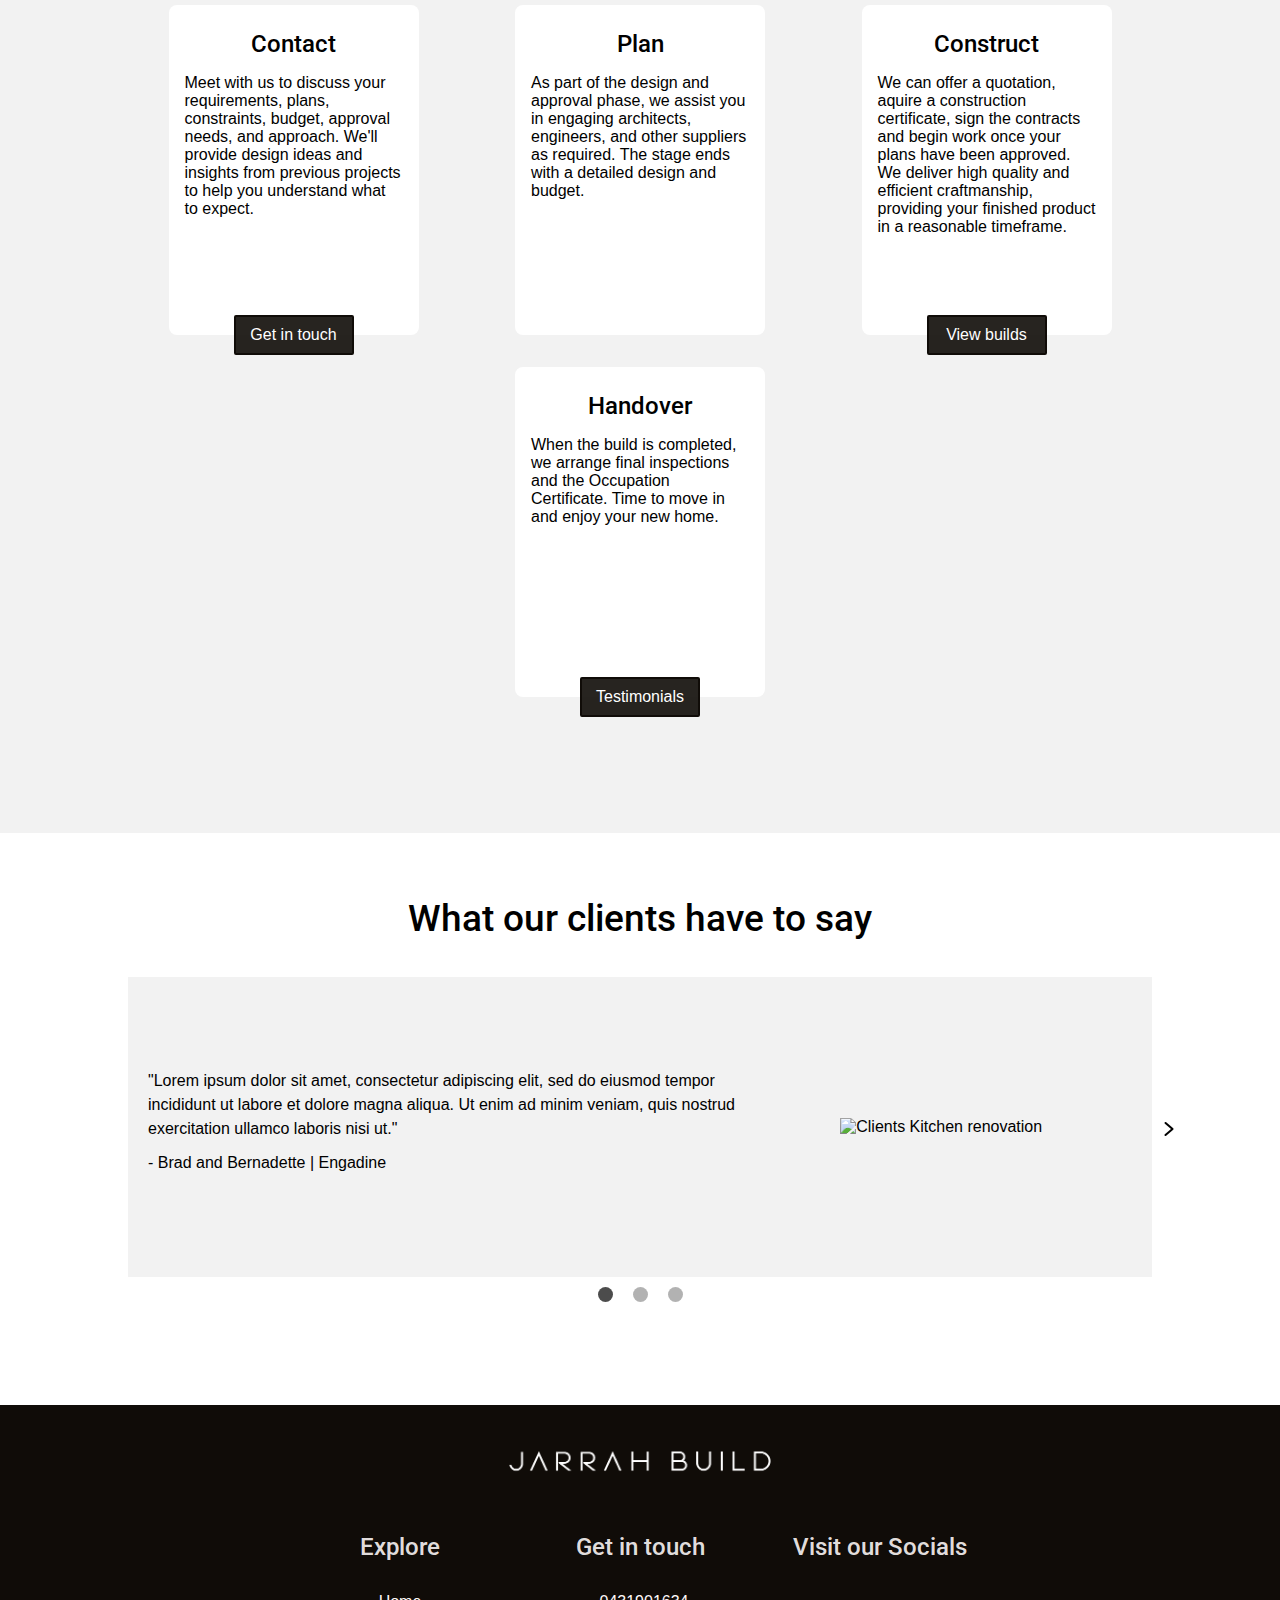
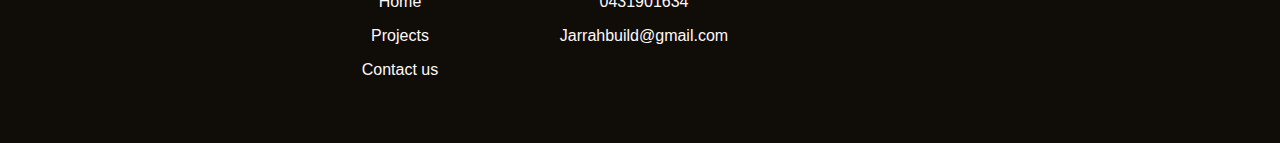
==== commit cabd125c: "Small editing, cleaning up html code" ====
--- a/index.html
+++ b/index.html
@@ -3,15 +3,15 @@
 <head>
   <meta charset="utf-8">
   <meta name="viewport" content="width=device-width, initial-scale=1">
-  <title>JarrahBuild | Sydney and Illawarra residential construction</title>
-  <meta name="description" content="JarrahBuild is a Sydney and Illawarra bespoke home building company">
-  <meta name="author" content="JarrahBuild">
+  <title>Jarrah Build | Sydney and Illawarra residential construction</title>
+  <meta name="description" content="Bespoke homes | Building & Carpentry | Servicing the South coast & Sydney">
+  <meta name="author" content="Jarrah Build">
   
-  <meta property="og:title" content="JarrahBuild">
+  <meta property="og:title" content="Jarrah Build">
   <meta property="og:description" content="Bespoke homes | Building & Carpentry | Servicing the South coast & Sydney">
   <meta property="og:type" content="website">
   <meta property="og:url" content="https://www.jarrahbuild.com">
-  <meta property="og:image" content="/img/OG_img.jpeg"> 
+  <meta property="og:image" content="/img/OG_img2.jpeg"> 
 
   <link rel="preconnect" href="https://fonts.googleapis.com">
   <link rel="preconnect" href="https://fonts.gstatic.com" crossorigin>
@@ -43,6 +43,7 @@
     </nav>
   </header>
   <main>
+
     <!-- Home page landing section -->
     <section class="landing-section background-tint">
       <div class="landing-content"> 
@@ -56,12 +57,12 @@
         <span class="arrow"></span>
       </div>
     </section>
+
     <!-- Home page about the company section -->
     <section class="about-main section">
       <h2 class="section-title">Build your dream space, a home you'll love</h2>
       <div class="large-layout section-content">
         <div class="section-content-container">
-          <!-- <h3 class="about-subtitle">What we do</h3> -->
           <p class="about-info">Jarrah Build is a residential construction company operating in the Sydney and Illawarra regions. 
             We pride ourselves in delivering the highest standard of workmanship and professionalism. Our main focus is to produce 
             quality builds that last over time, driven by a passion for our trade and building relationships with our clients. 
@@ -80,8 +81,10 @@
         </div>
       </div>
     </section>
+
+    <!-- Build process section -->
     <section class="build-process section">
-      <h2 class="section-title">Our Tailored Build Process</h2>
+      <h2 class="section-title">Our tailored build process</h2>
       <div class="build-process section-content">
         <div class="build-process-card">
           <i class="far fa-comment-dots card-icon" style="font-size: 50px;"></i>
@@ -99,7 +102,6 @@
             As part of the design and approval phase, we assist you in engaging architects, engineers, and other 
             suppliers as required. The stage ends with a detailed design and budget.
           </p>
-          <!-- <a href="about-us.html"><button class="card-button" aria-label="Learn more">Learn more</button></a> -->
         </div>
         <div class="build-process-card">
           <i class="fas fa-home card-icon" style="font-size: 50px;"></i>
@@ -110,7 +112,7 @@
             a reasonable timeframe.
           </p>
           
-          <a href="projects.html"><button class="card-button" aria-label="View our builds">View Builds</button></a>
+          <a href="projects.html"><button class="card-button" aria-label="View our builds">View builds</button></a>
         </div>
         <div class="build-process-card">
           <i class="far fa-handshake card-icon" style="font-size: 50px;"></i>
@@ -124,6 +126,7 @@
       </div>
     </section>
     
+    <!-- Client testimony section -->
     <section class="client-testimony section" id="testimonials">
       <h2 class="section-title testimony">What our clients have to say</h2>
       <div class="carousel">
@@ -140,7 +143,7 @@
                   nisi ut."
                 </p>
                 <p class="client-name">
-                  - Bradley and Bernadette | Engadine
+                  - Brad and Bernadette | Engadine
                 </p>
               </div>
               <div class="client-image">
@@ -167,7 +170,7 @@
               <div class="client-quote-container">
                 <p class="client-quote">
                   "I would like to thank Jared of Jarrah Build for recent safety compliance, rectification and beautification 
-                  works on our ouse in Gymea Bay. Incredibly professional, Jared carefully listened whilst initially scoping the works, 
+                  works on our house in Gymea Bay. Incredibly professional, Jared carefully listened whilst initially scoping the works, 
                   giving us valuable input that ultimately improved the final outcome. His team were fantastic, going out of their
                   way to ensure an exceptional product."
                 </p>
@@ -191,48 +194,13 @@
         </div>
       </div>
     </section>
-    <!--section-why-us-->
-    <!-- <section class="section why-us"> 
-      <h2 class="why-us title">Why choose Jarrah Build?</h2>
-      <div class="content-container sec3">
-        <div class="card-why-us">
-          <img src="img/mycollection/png/002-meeting.png" alt="Business meeting" class="card-icon">
-          <h3 class="card-title-why-us">Title 1</h3>
-          <p class="card-content-why-us">
-            "Lorem ipsum dolor sit amet, consectetur adipiscing elit, sed do eiusmod tempor incididunt ut
-            labore et dolore magna aliqua. Ut enim ad minim veniam,
-          </p>
-        </div>
-        <div class="card-why-us">
-          <img src="img/mycollection/png/005-sketch.png" alt="Design plans" class="card-icon">
-          <h3 class="card-title-why-us">title 2</h3>
-          <p class="card-content-why-us">
-            "Lorem ipsum dolor sit amet, consectetur adipiscing elit, sed do eiusmod tempor incididunt ut
-            labore et dolore magna aliqua. Ut enim ad minim veniam,
-          </p>
-        </div>
-        <div class="card-why-us">
-          <img src="img/mycollection/png/004-shield.png" alt="High quality tradeswork" class="card-icon">
-          <h3 class="card-title-why-us"> title 3</h3>
-          <p class="card-content-why-us">
-            "Lorem ipsum dolor sit amet, consectetur adipiscing elit, sed do eiusmod tempor incididunt ut
-            labore et dolore magna aliqua. Ut enim ad minim veniam,
-          </p>
-        </div>
-        <div class="card-why-us">
-          <img src="img/mycollection/png/007-review.png" alt="review job" class="card-icon">
-          <h3 class="card-title-why-us">title 4</h3>
-          <p class="card-content-why-us">
-            "Lorem ipsum dolor sit amet, consectetur adipiscing elit, sed do eiusmod tempor incididunt ut
-            labore et dolore magna aliqua. Ut enim ad minim veniam,
-          </p>
-        </div>
-      </div>
-    </section> -->
   </main>
+
+  <!-- Footer section -->
   <footer>
     <img alt="Jarrah Build company logo" src="img/jarrah_build_logo.png" class="footer-logo" >
     <div class="footer-links-container">
+      <!-- Website footer navigation -->
       <nav class="footer-nav">
         <h3 class="footer-subtitle">Explore</h3>
         <ul class="footer-nav-links">
@@ -241,6 +209,7 @@
           <li class="footer-link"><a href="contact.html">Contact us</a></li>
         </ul>
       </nav>
+      <!-- Contact details -->
       <div class="footer-contact">
         <h3 class="footer-subtitle">Get in touch</h3>
         <ul class="footer-nav-links">
@@ -248,6 +217,7 @@
           <li class="footer-link"><i class="far fa-envelope footer-icon"></i><a href="mailto:Jarrahbuild@gmail.com">Jarrahbuild@gmail.com</a></li>
         </ul>
       </div>
+      <!-- Social Links -->
       <div class="footer-socials">
         <h3 class="footer-subtitle">Visit our Socials</h3>
         <ul class="footer-nav-links socials">
--- a/css/home.css
+++ b/css/home.css
@@ -157,7 +157,7 @@
 .build-process-card {
   position: relative;
   width: 250px;
-  height: 320px;
+  height: 330px;
   background-color: white;
   margin: 1em;
   border-radius: 0.5em;
@@ -180,7 +180,7 @@
 
 .card-button {
   position: absolute;
-  top: 300px;
+  top: 310px;
   left: 65px;
   height: 40px;
   width: 120px;
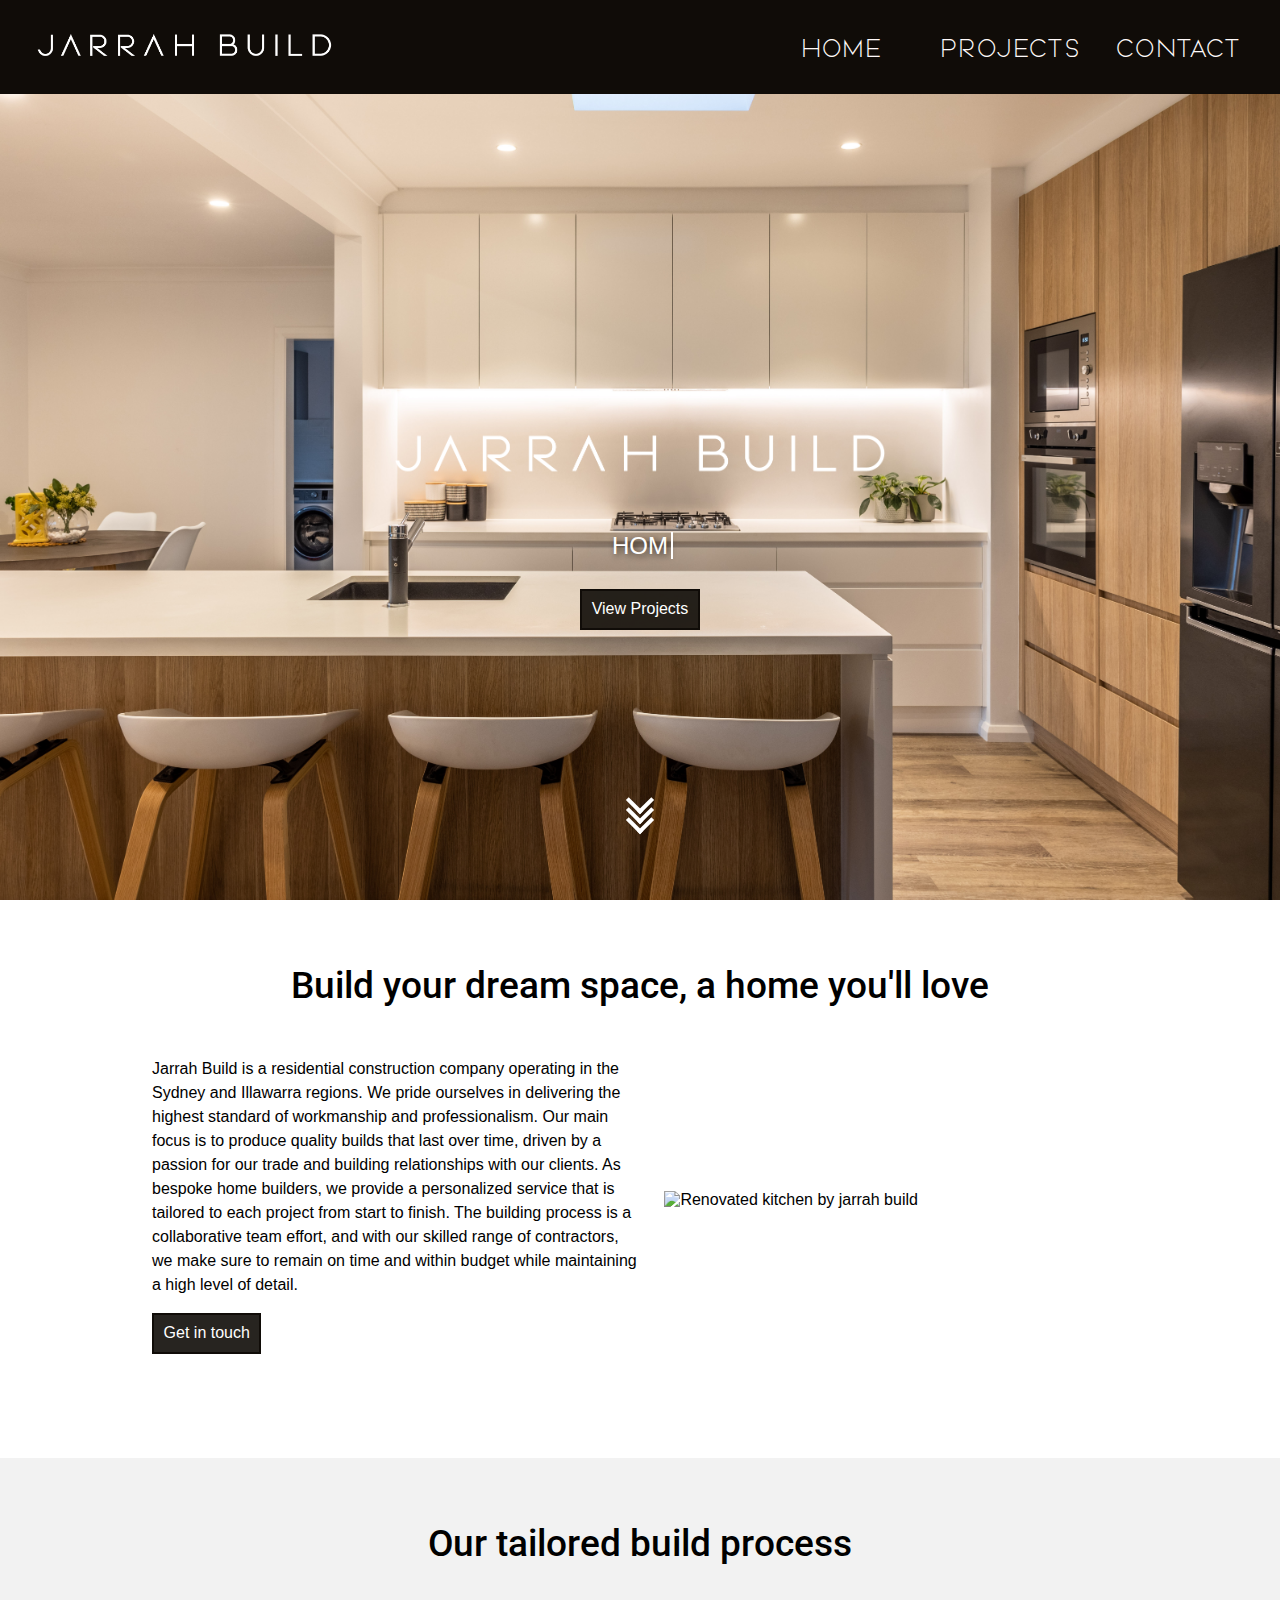
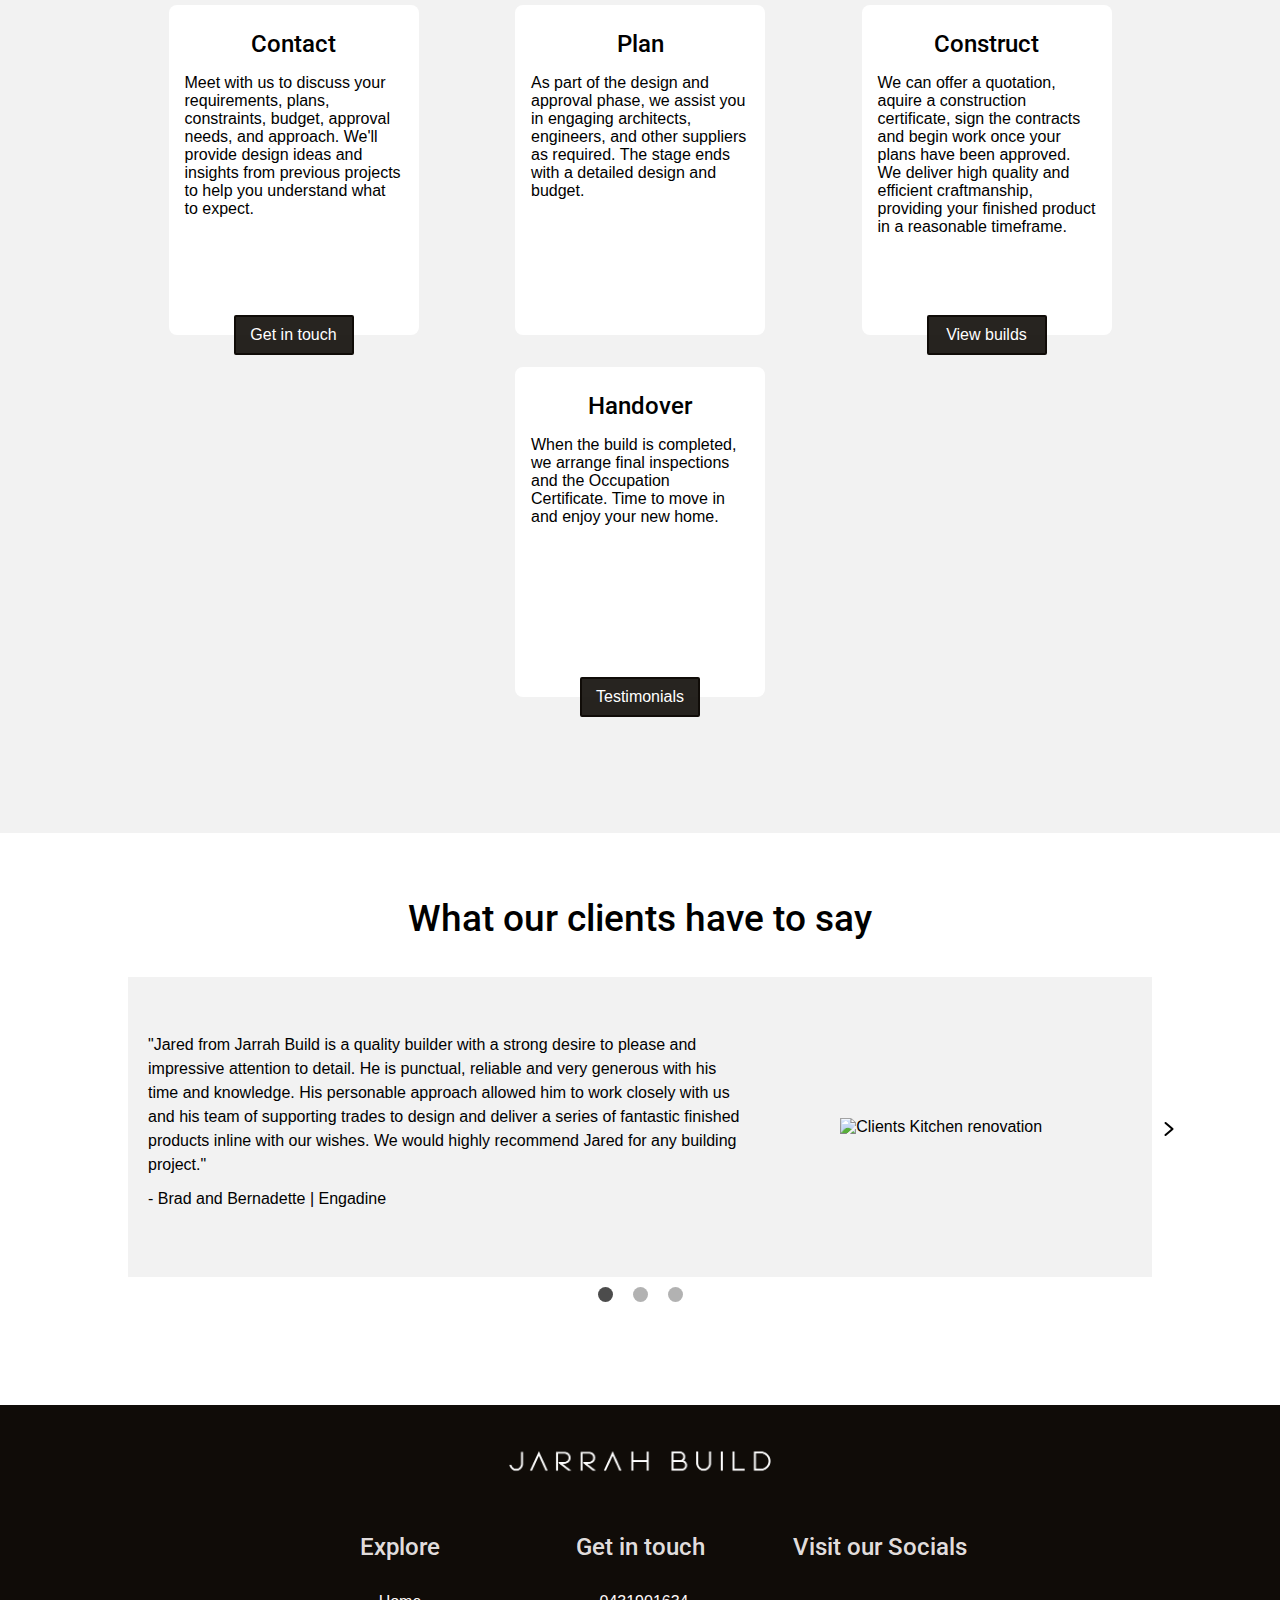
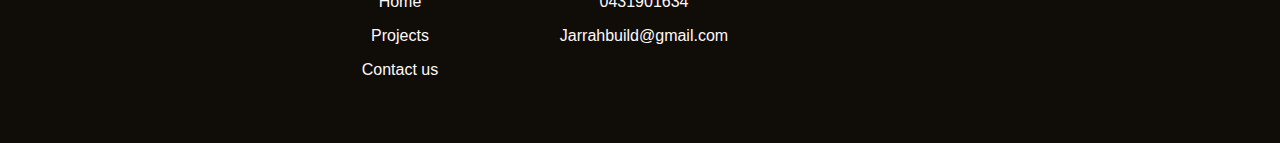
==== commit 926032c4: "new bathroom photos added, brad and bernie testimonial, and Director section" ====
--- a/index.html
+++ b/index.html
@@ -19,7 +19,7 @@
   <link rel="preconnect" href="https://fonts.gstatic.com" crossorigin>
   <link href="https://fonts.googleapis.com/css2?family=Roboto:wght@300;500&display=swap" rel="stylesheet">
   
-  <script src="https://kit.fontawesome.com/c540fb5887.js" crossorigin="anonymous"></script>
+  <script src="https://kit.fontawesome.com/f8ab8da9dd.js" crossorigin="anonymous"></script>
   <link rel="stylesheet" href="css/styles.css" type="text/css">
   <link rel="stylesheet" href="css/home.css" type="text/css">
 
@@ -138,9 +138,9 @@
             <li class="carousel__slide current-slide">
               <div class="client-quote-container">
                 <p class="client-quote">
-                  "Lorem ipsum dolor sit amet, consectetur adipiscing elit, sed do eiusmod tempor incididunt ut
-                  labore et dolore magna aliqua. Ut enim ad minim veniam, quis nostrud exercitation ullamco laboris 
-                  nisi ut."
+                  "Jared from Jarrah Build is a quality builder with a strong desire to please and impressive attention to detail. He is punctual, reliable and
+                  very generous with his time and knowledge. His personable approach allowed him to work closely with us and his team of supporting trades to design 
+                  and deliver a series of fantastic finished products inline with our wishes. We would highly recommend Jared for any building project."
                 </p>
                 <p class="client-name">
                   - Brad and Bernadette | Engadine
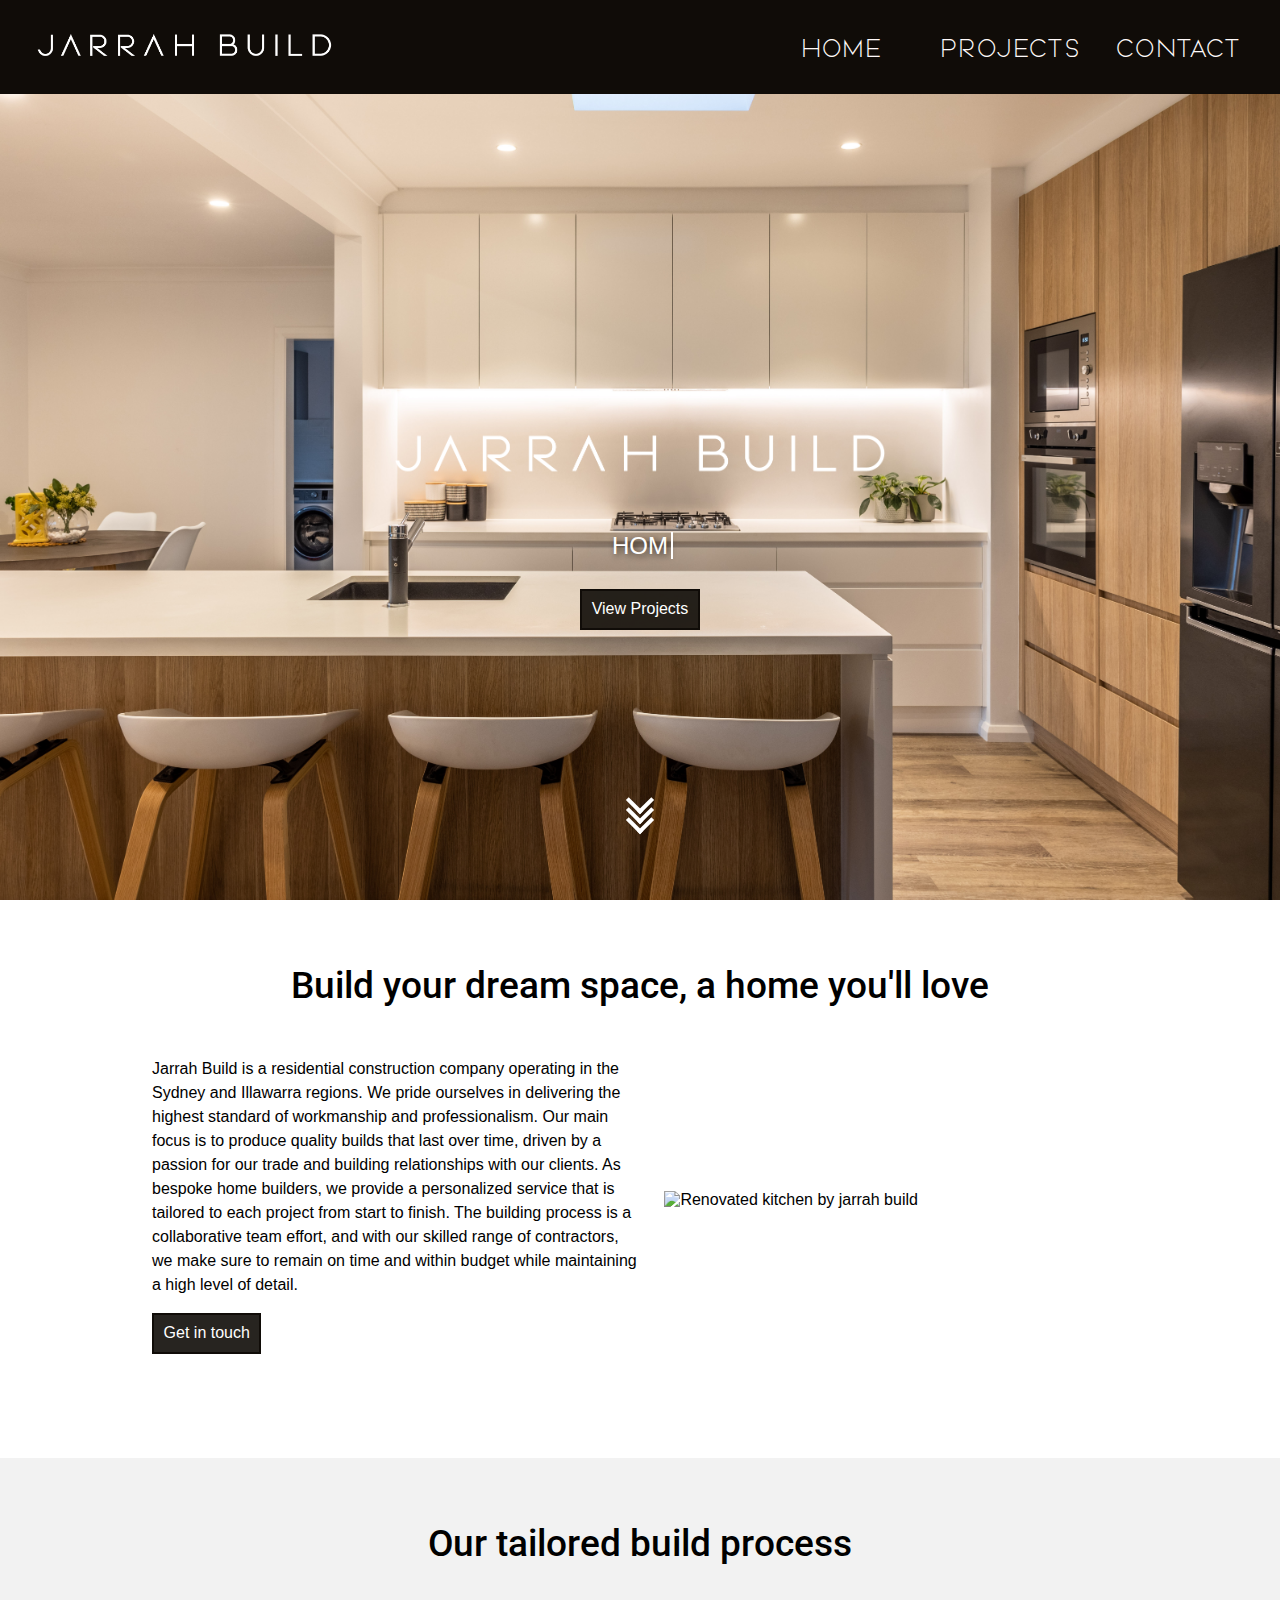
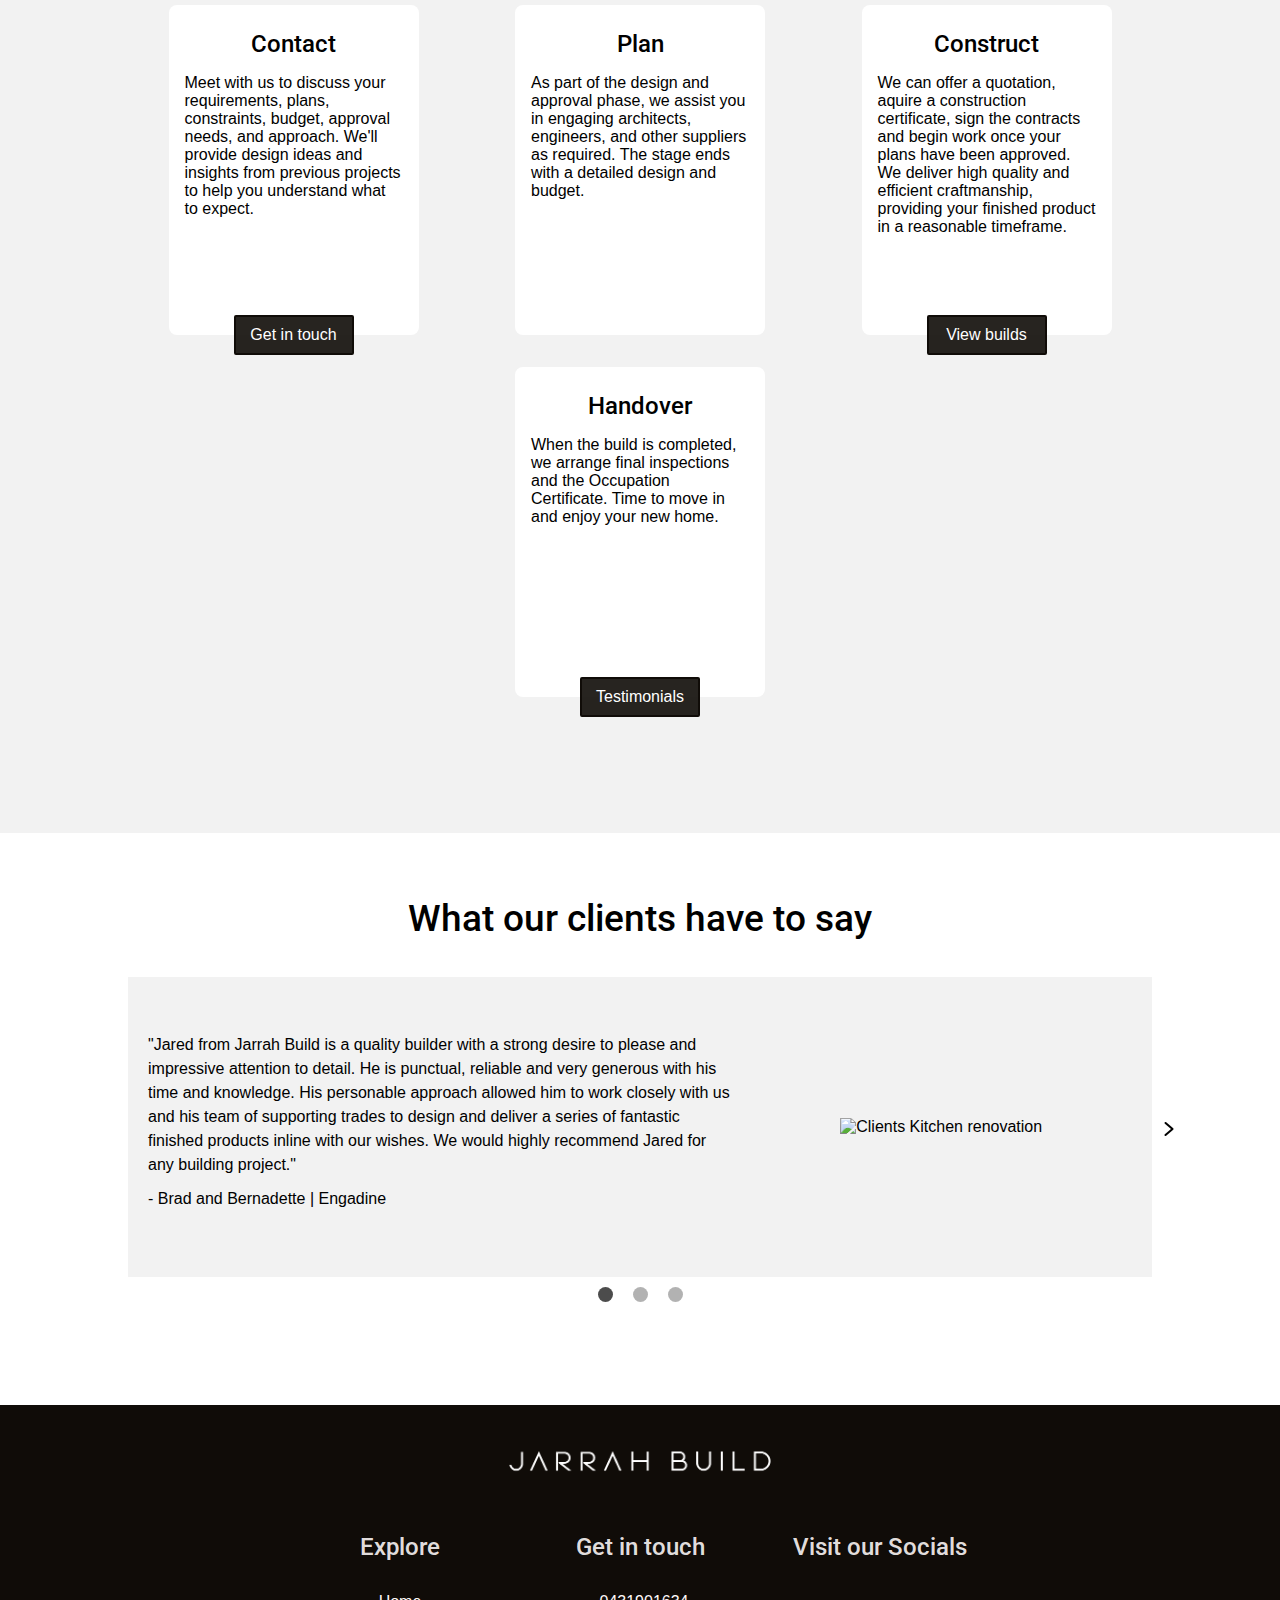
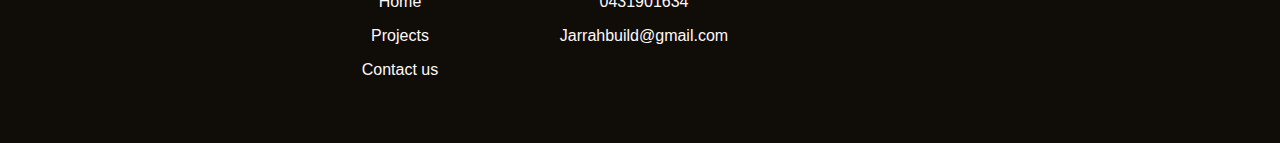
==== commit fc477674: "project gallery changed" ====
--- a/index.html
+++ b/index.html
@@ -69,11 +69,6 @@
             As bespoke home builders, we provide a personalized service that is tailored to each project from start to finish. 
             The building process is a collaborative team effort, and with our skilled range of contractors, we make sure to remain
              on time and within budget while maintaining a high level of detail.</p>
-             <!-- <p class="who-are-we content">Jarrah build is a progressive residential building company specializing in all
-              building and carpentry work. Founding director Jared Edwards prides himself on prioritizing the clients experience 
-              and making sure every detail is perfected to contribute to the visions and dreams of his clients and projects. 
-              Jarrah build collaborates with a team of skilled trades to produce seamless builds, clear communication and 
-              reliability. </p> -->
           <a href="contact.html"><button class="landing-button about" aria-label="Get in Touch">Get in touch</button></a>
         </div>
         <div class="section-img-container">
--- a/css/styles.css
+++ b/css/styles.css
@@ -315,40 +315,6 @@
   width: 100%;
 }
 
-/* Banner styles used on about/contact/projects page */
-
-.top-banner-section {
-  width: 100%;
-  height: 50vh;
-  position: relative;
-  background-image: url('/img/loungeroom1.jpg');
-  background-size: cover;
-  background-repeat: no-repeat;
-  background-position: center;
-}
-
-
-.banner-title-container {
-  position: relative;
-  top: 23vh;
-  width: 90vw;
-  margin: 0 auto;
-}
-
-.banner-title {
-  font-size: 2.5em;
-  color: white;
-  text-shadow: 0.1em 0.1em 0.3em rgba(16,12,8, 0.9)
-}
-
-.banner-subtitle {
-  color: white;
-  text-shadow: 0.1em 0.1em 0.3em rgba(16,12,8, 0.9)
-}
-
-
-
-
 /* Ipad size screen */
 
 @media only screen and (min-width: 768px) {
@@ -401,7 +367,6 @@
 
   .nav-link a {
     transition: all 0.5s ease-in-out;
-    /* font-family:'EnvironmentRegular';; */
   }
 
   .nav-link:hover  a {
--- a/css/home.css
+++ b/css/home.css
@@ -31,13 +31,6 @@
   max-height: 100px;
   text-shadow: 0.1em 0.1em 0.3em rgba(16,12,8, 0.9);
   
-}
-
-.landing-title {
-  padding: 0.5em 1em;
-  font-size: 2em;
-  color: white;
-  text-shadow: 0.1em 0.1em 0.3em rgba(16,12,8, 0.9)
 }
 
 .landing-statement {
@@ -197,38 +190,7 @@
   background-color: rgba(16,12,8);
 }
 
-/* About us page - why choose jarrahbuild section */
-.section.why-us {
-  justify-content: center;
-  background-color: #f2f2f2;
-}
-.why-us.title {
-  text-align: center;
-  font-size: 2.3em;
-  margin-bottom: 0.5em;
-
-}
-.content-container.sec3 {
-  max-width: 1400px;
-  display: flex;
-  flex-wrap: wrap;
-  padding: 0 2em;
-}
-
-.card-why-us {
-  padding: 2em;
-  display: flex;
-  flex-direction: column;
-  align-items: center;
-}
-
-.card-title-why-us {
-  padding: 0.5em;
-}
-
-.card-content-why-us {
-  text-align: center;
-}
+
 
 /* Client testimony section */
  .client-testimony.section {
@@ -250,9 +212,7 @@
  }
 
  .carousel__track-container {
-   /* background: lightgreen; */
    position: relative;
-   /* padding: 10px; */
    height: 100%;
    overflow: hidden;
  }
@@ -276,14 +236,12 @@
    height: 100%;
    display: flex;
    justify-content: center;
-   /* align-items: center; */
    flex-wrap: wrap;
    
  }
 
  .client-quote-container {
    width: 100%;
-   /* height: 40%; */
    padding-left: 10px;
    display: flex;
    flex-direction: column;
@@ -414,6 +372,7 @@
 
   .client-quote-container {
     width: 60%;
+    padding-right: 5px;
   }
 
   .client-image {
@@ -454,10 +413,6 @@
     max-height: 150px;    
   }
 
-  .landing-title {
-    font-size: 4em;
-  }
-
   .landing-statement {
     font-size: 1.5em;
     padding: 0 2.7em;
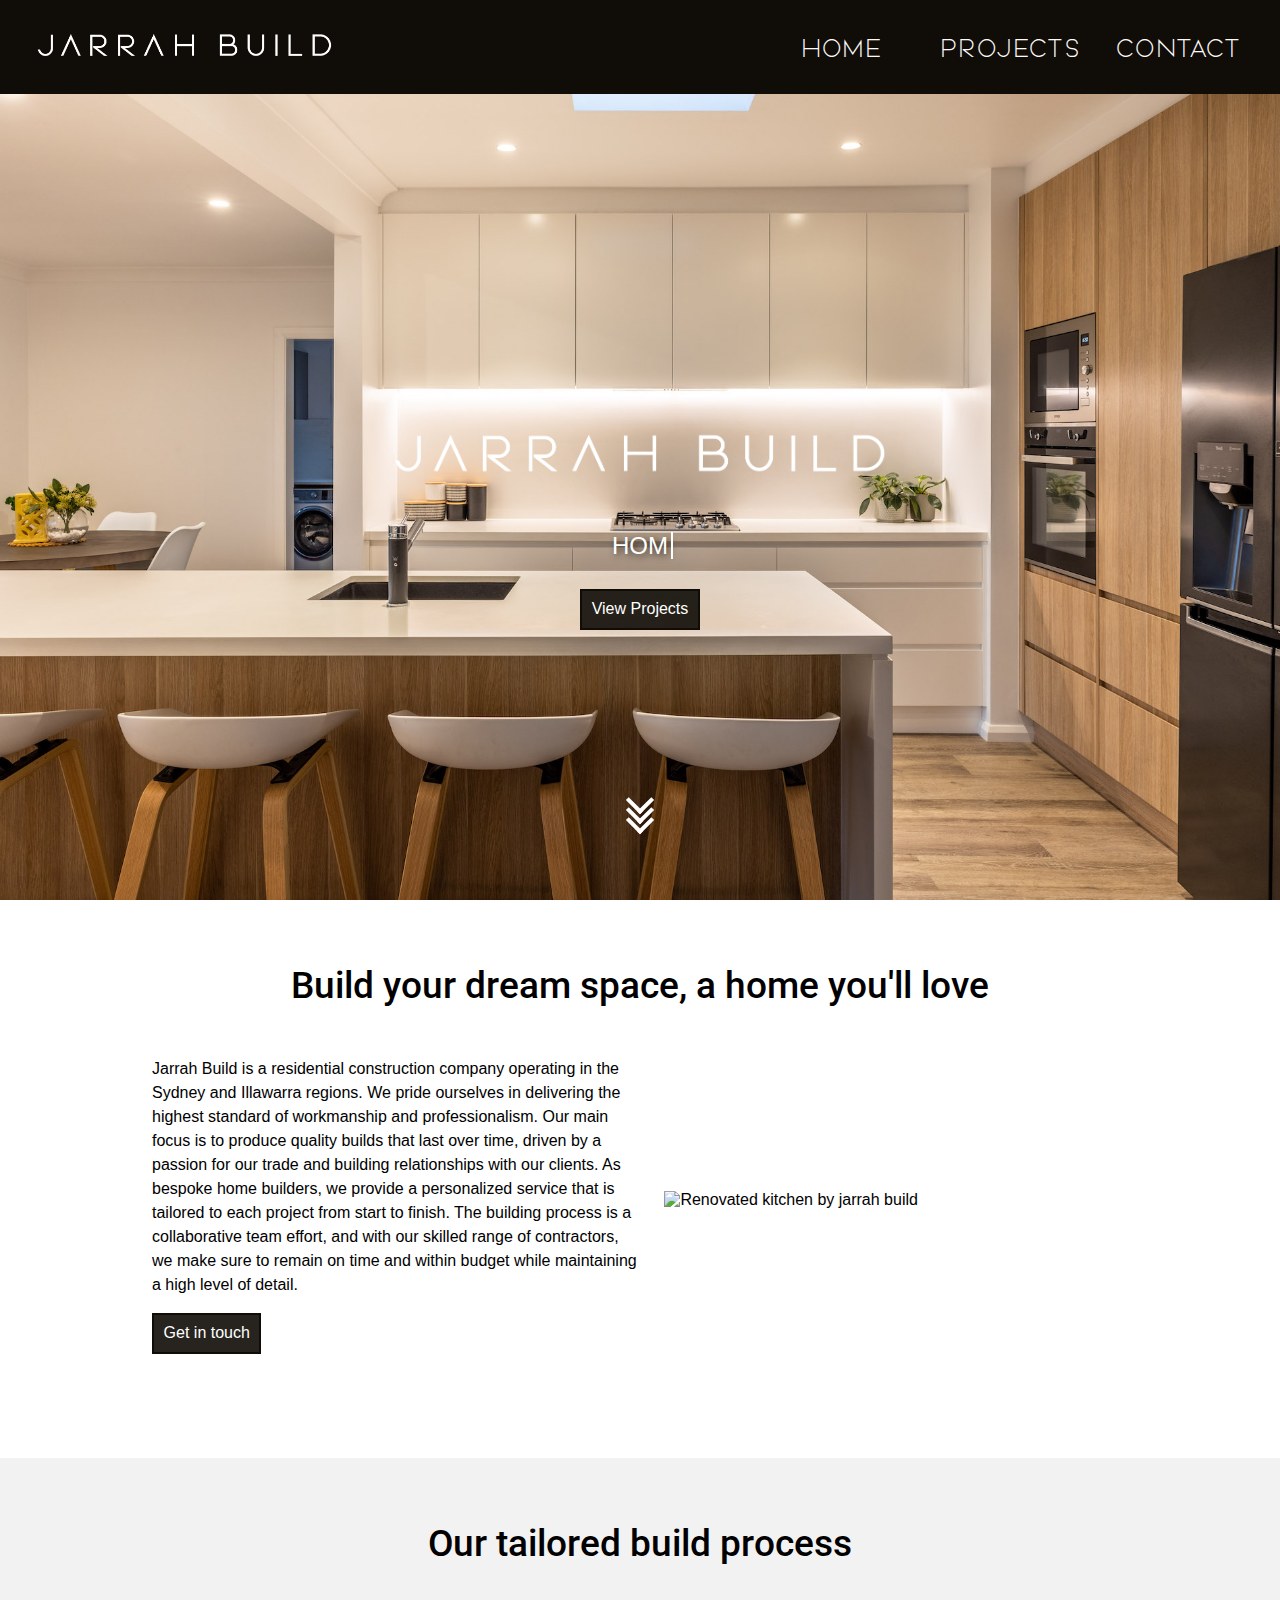
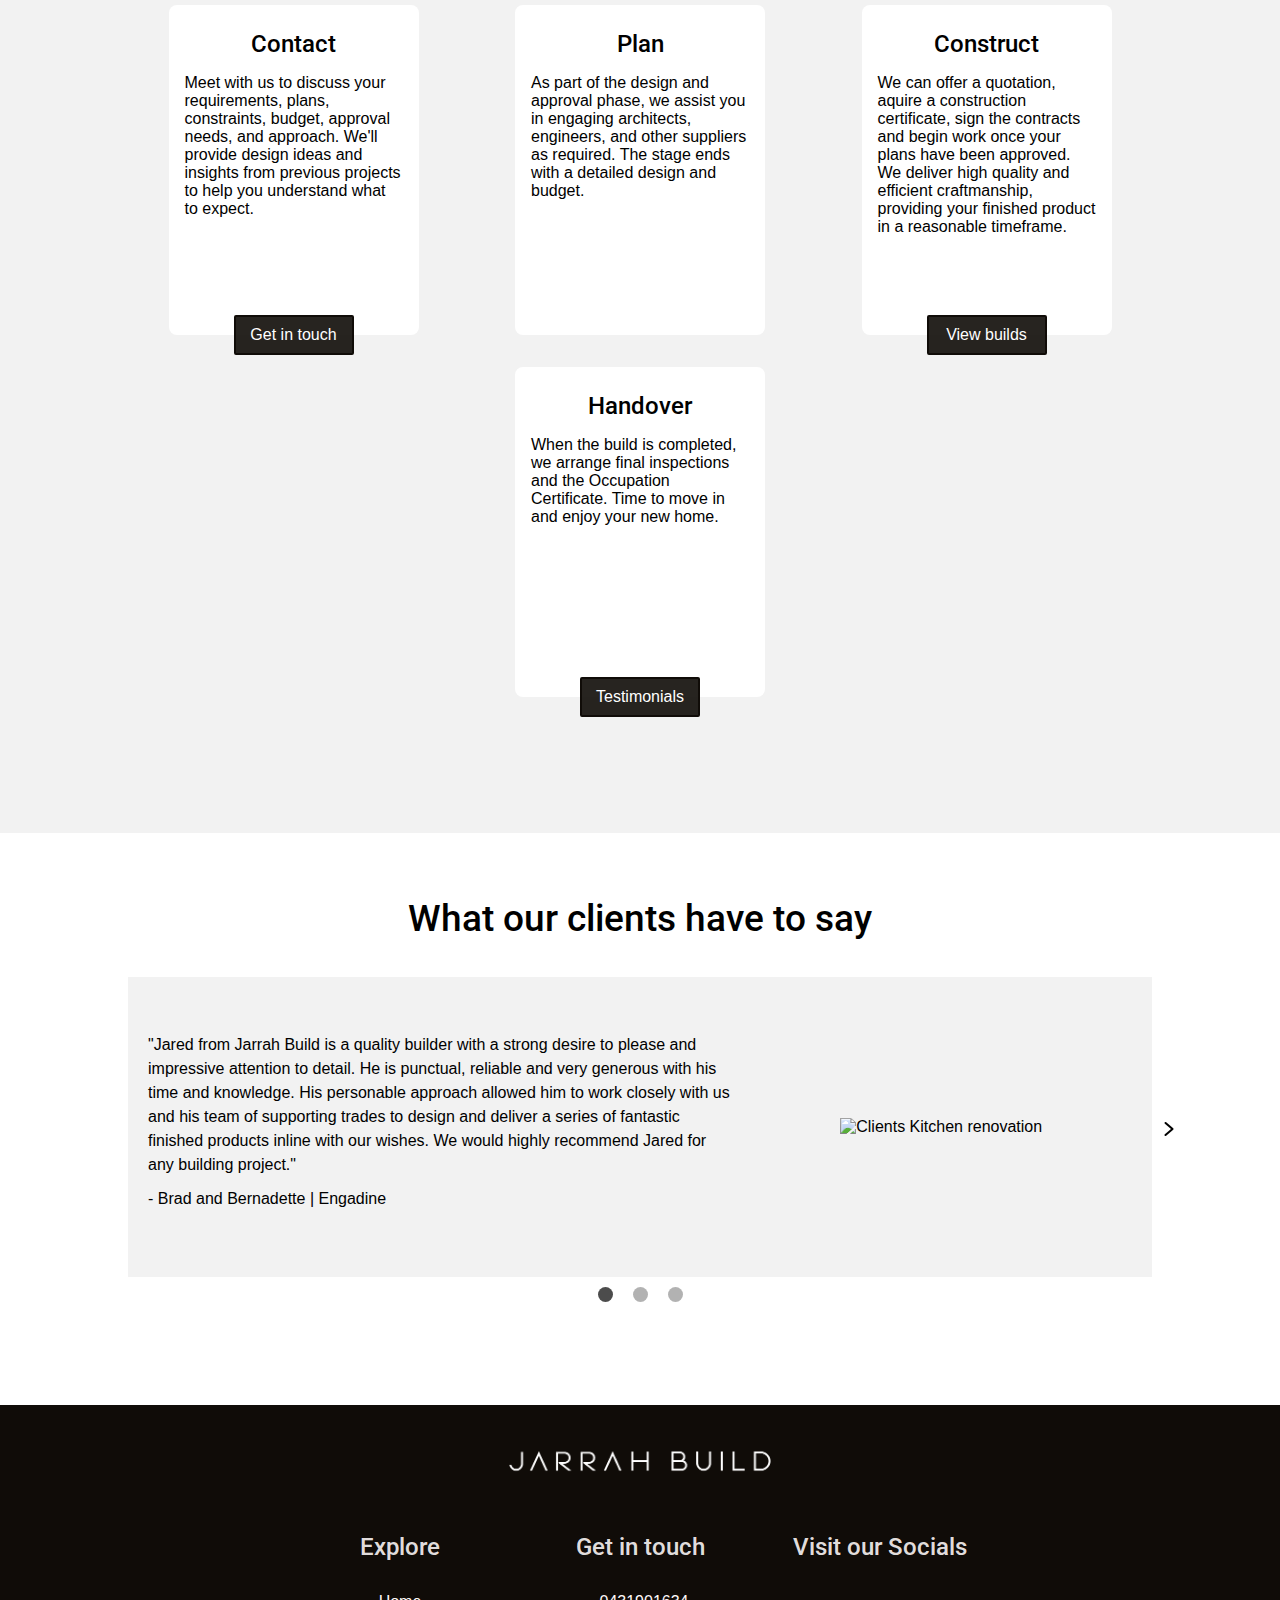
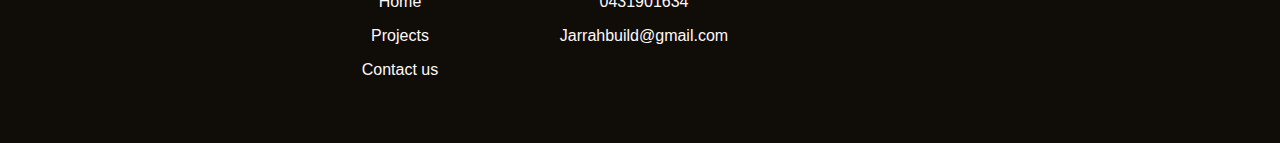
==== commit b0a6abfe: "img file size changes" ====
--- a/index.html
+++ b/index.html
@@ -10,8 +10,8 @@
   <meta property="og:title" content="Jarrah Build">
   <meta property="og:description" content="Bespoke homes | Building & Carpentry | Servicing the South coast & Sydney">
   <meta property="og:type" content="website">
-  <meta property="og:url" content="https://www.jarrahbuild.com">
-  <meta property="og:image" content="/img/OG_img2.jpeg"> 
+  <meta property="og:url" content="http://www.jarrahbuild.com.au">
+  <meta property="og:image" content="http://www.jarrahbuild.com.au/img/OG_img2.jpeg">
 
   <link rel="preconnect" href="https://fonts.googleapis.com">
   <link rel="preconnect" href="https://fonts.gstatic.com" crossorigin>
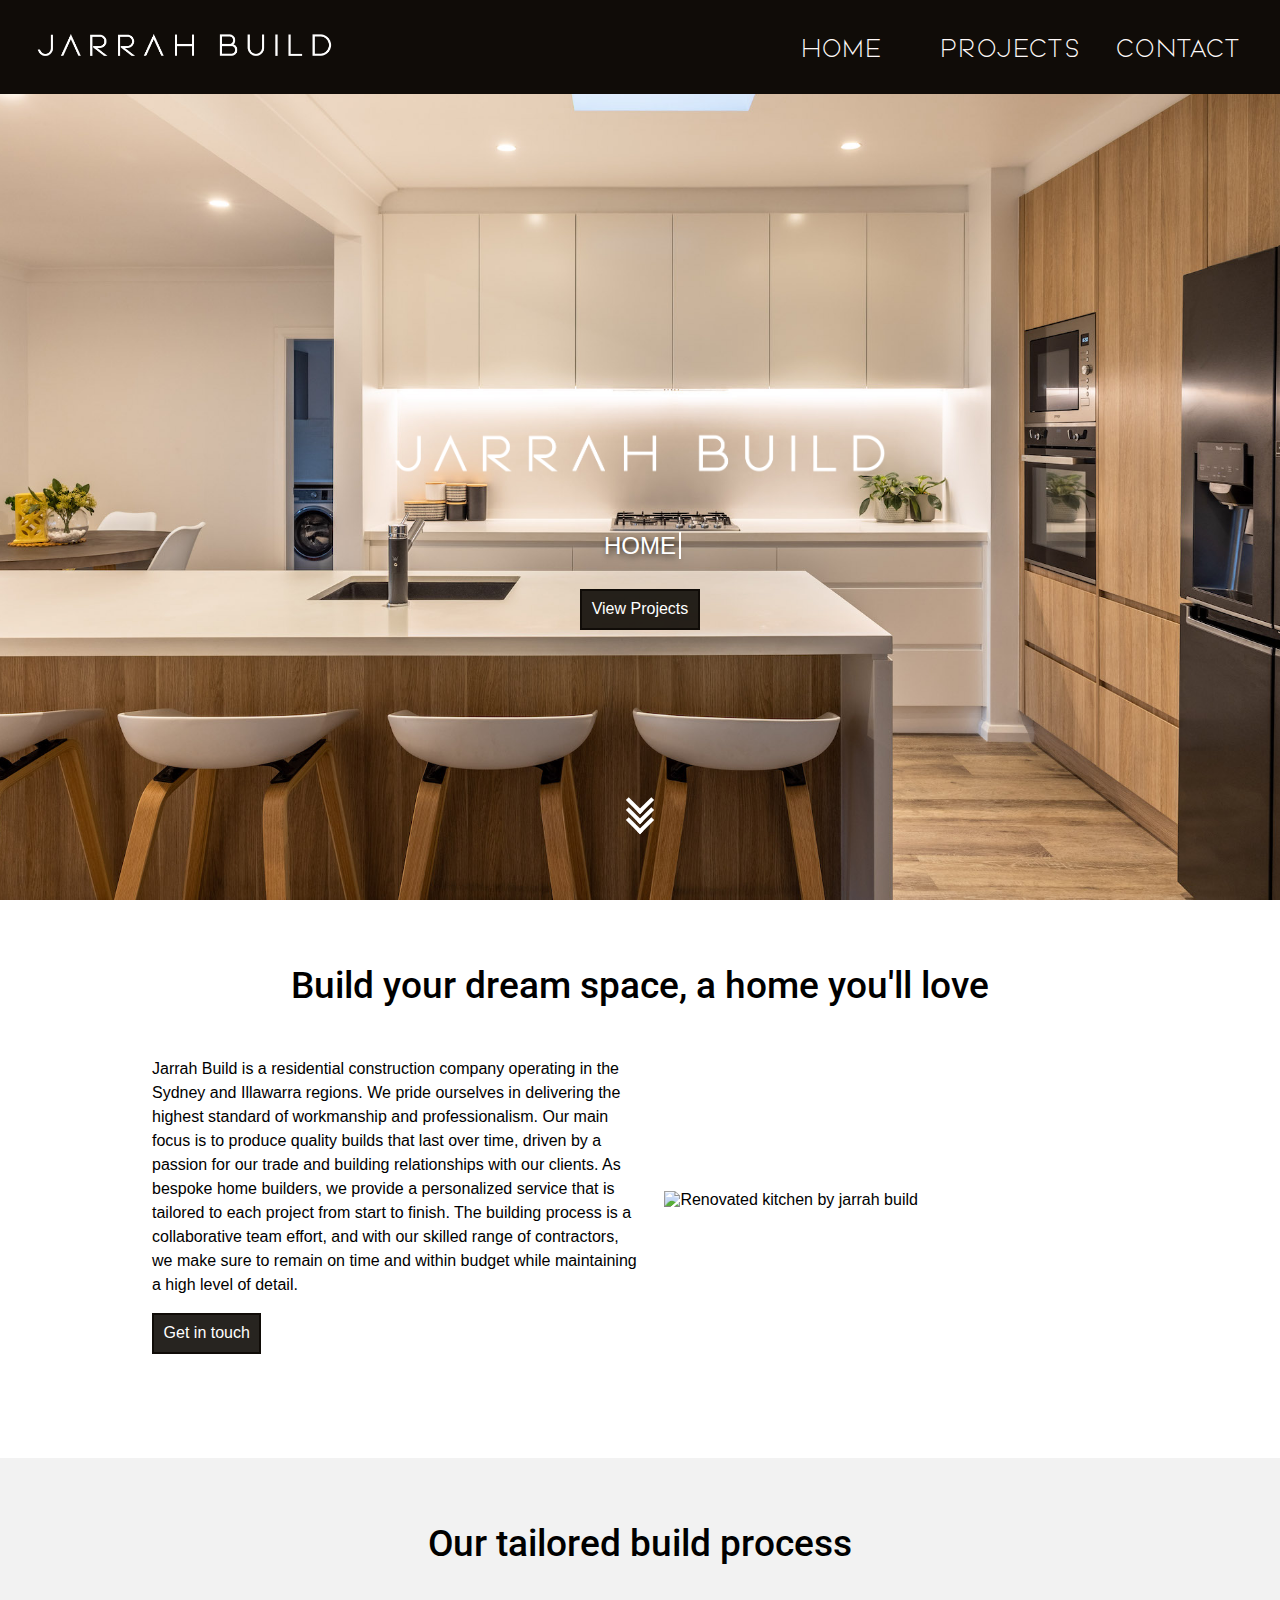
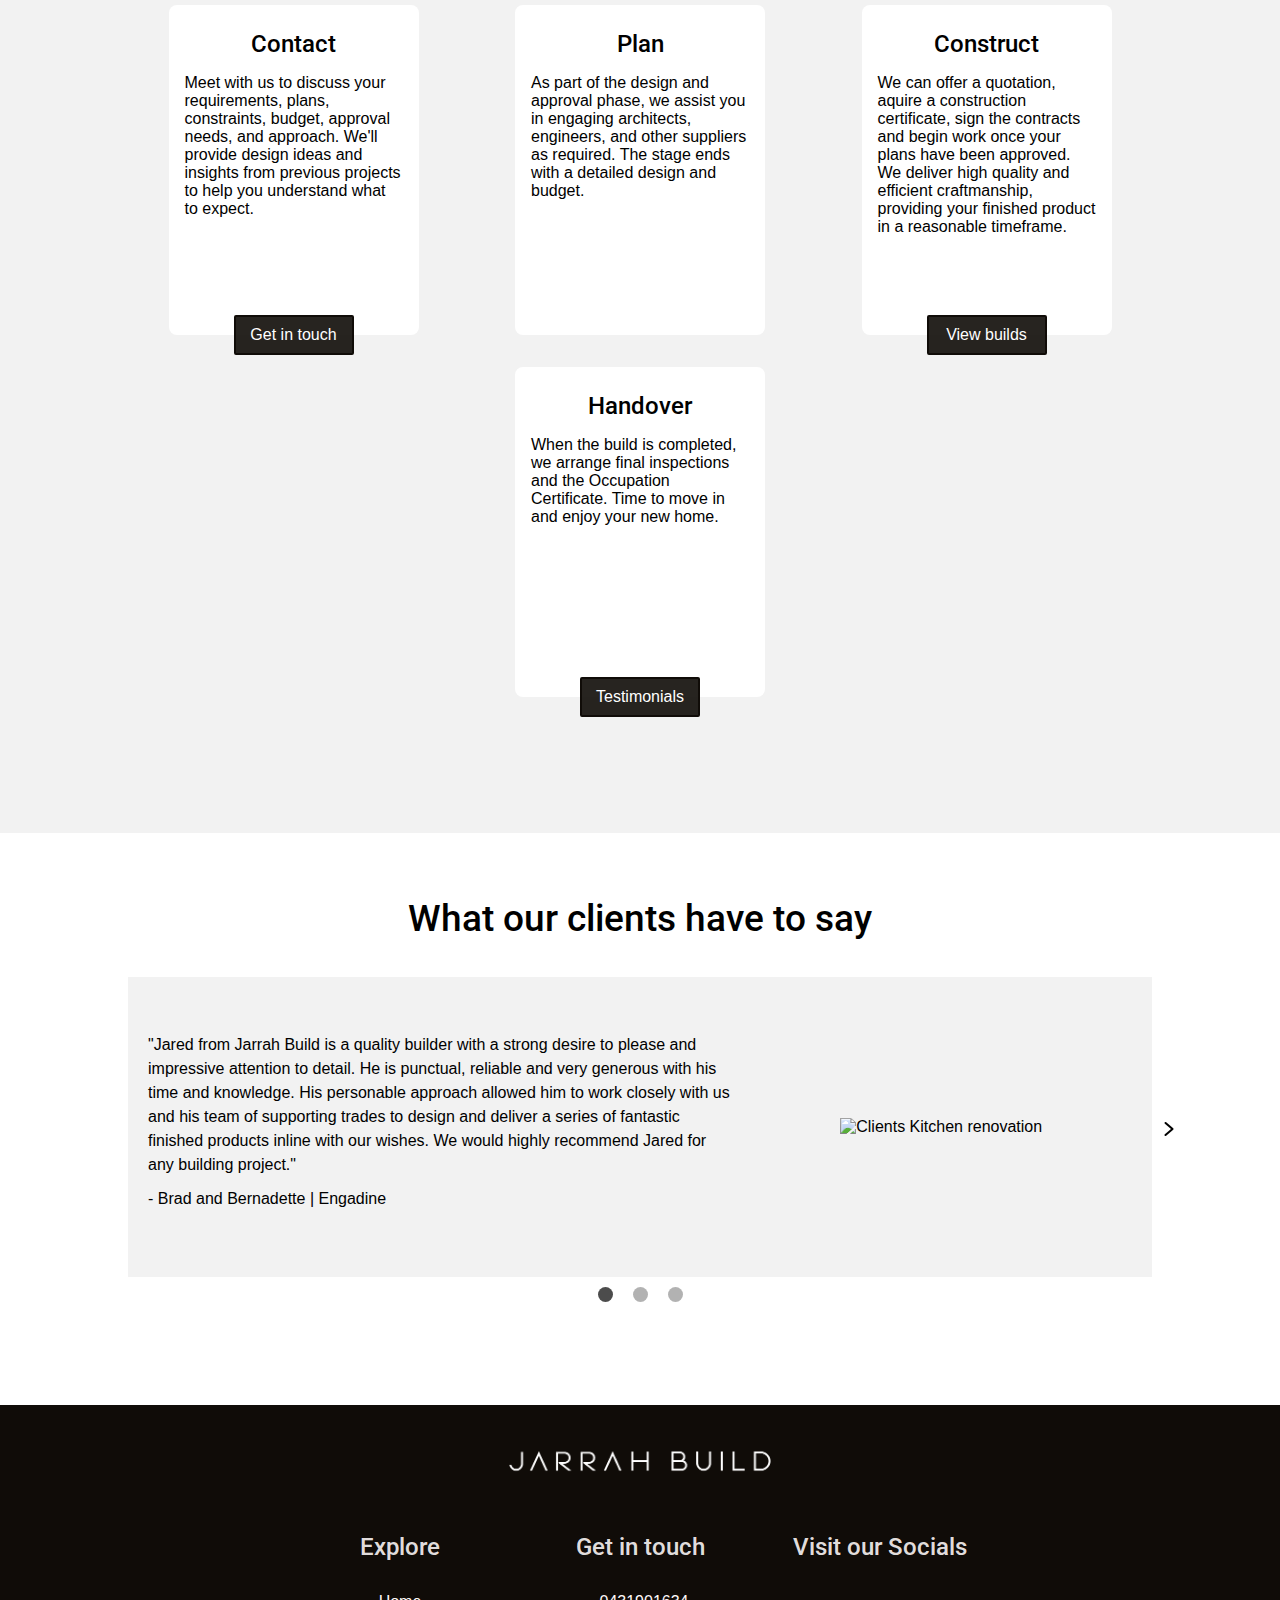
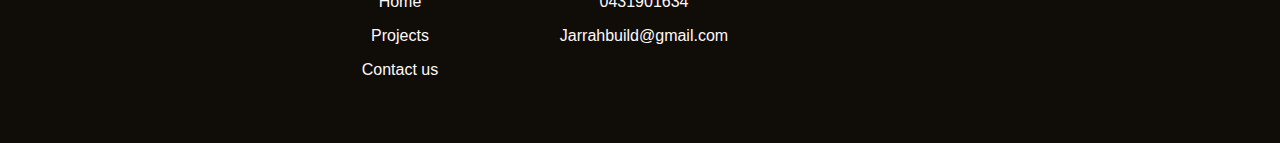
==== commit 2027d352: "og img issues" ====
--- a/index.html
+++ b/index.html
@@ -11,7 +11,7 @@
   <meta property="og:description" content="Bespoke homes | Building & Carpentry | Servicing the South coast & Sydney">
   <meta property="og:type" content="website">
   <meta property="og:url" content="http://www.jarrahbuild.com.au">
-  <meta property="og:image" content="http://www.jarrahbuild.com.au/img/OG_img2.jpeg">
+  <meta property="og:image" content="http://www.jarrahbuild.com.au/img/OG_img2.jpg">
 
   <link rel="preconnect" href="https://fonts.googleapis.com">
   <link rel="preconnect" href="https://fonts.gstatic.com" crossorigin>
